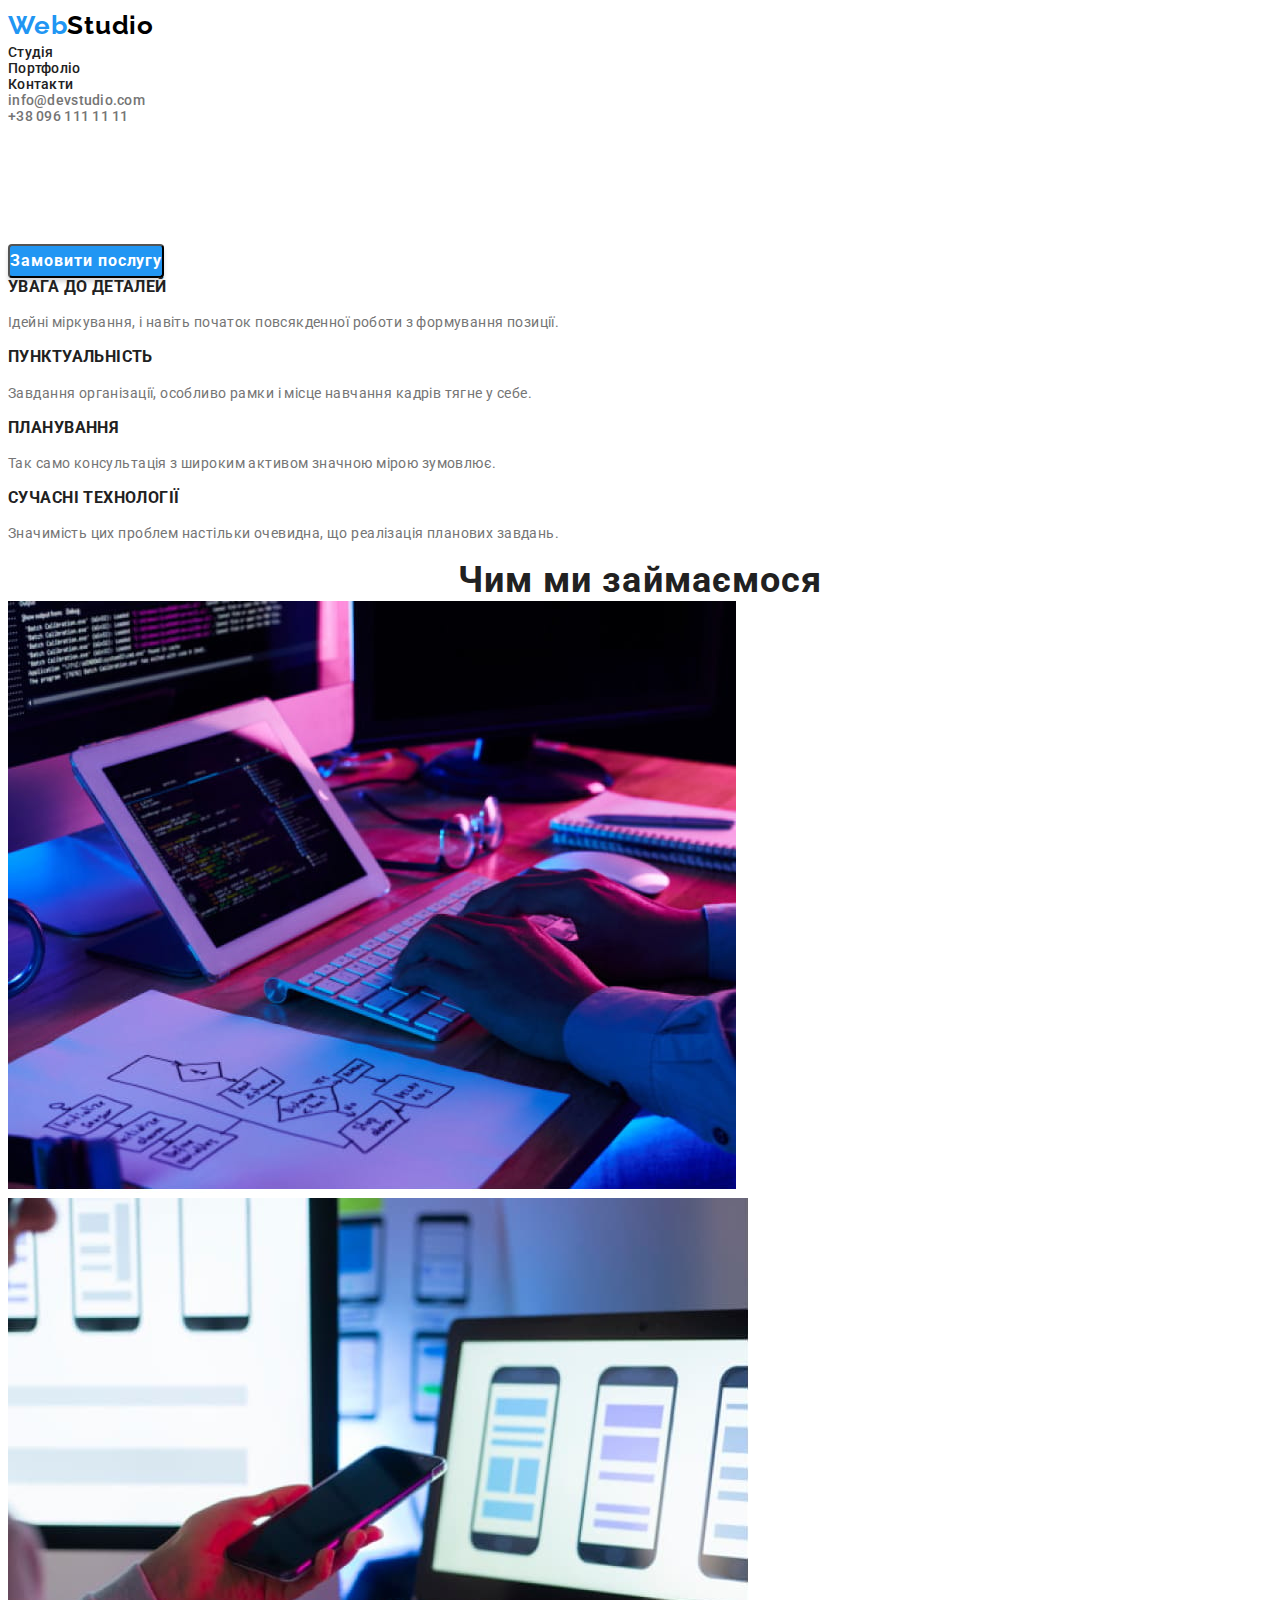
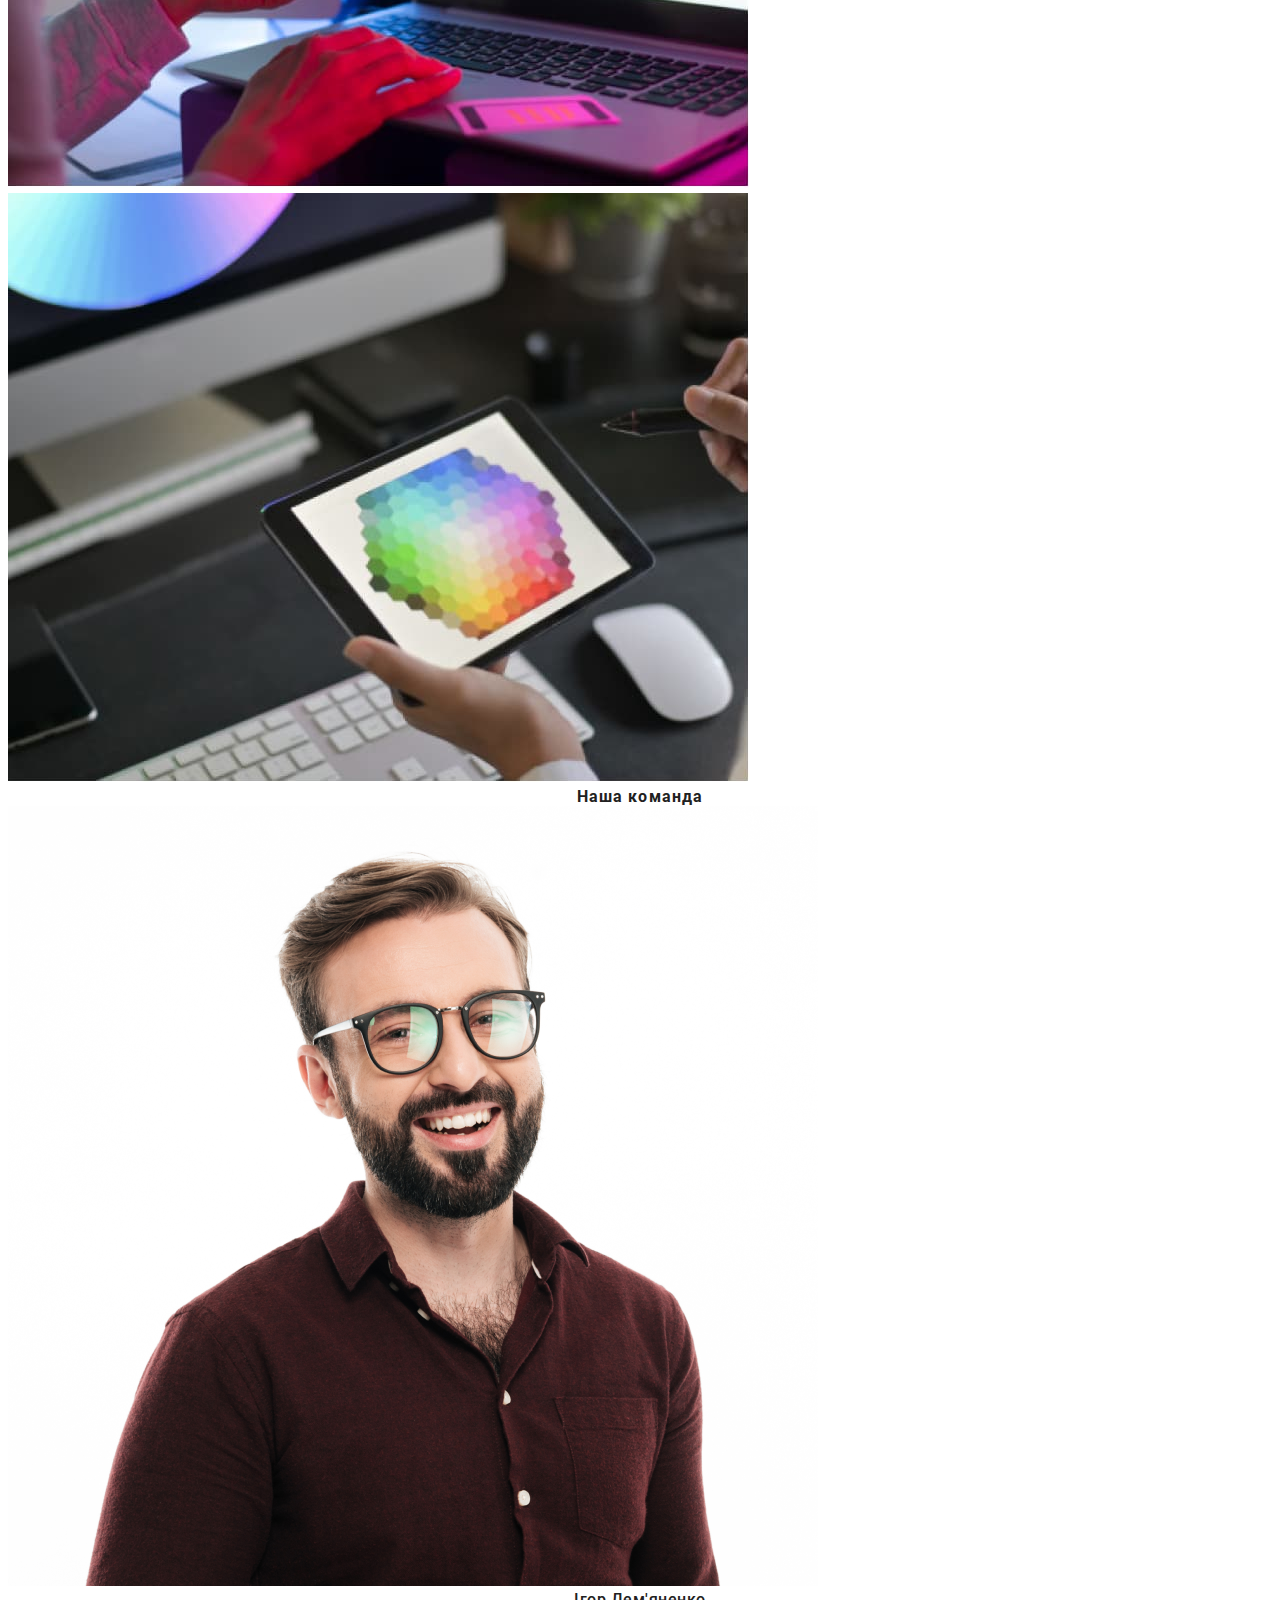
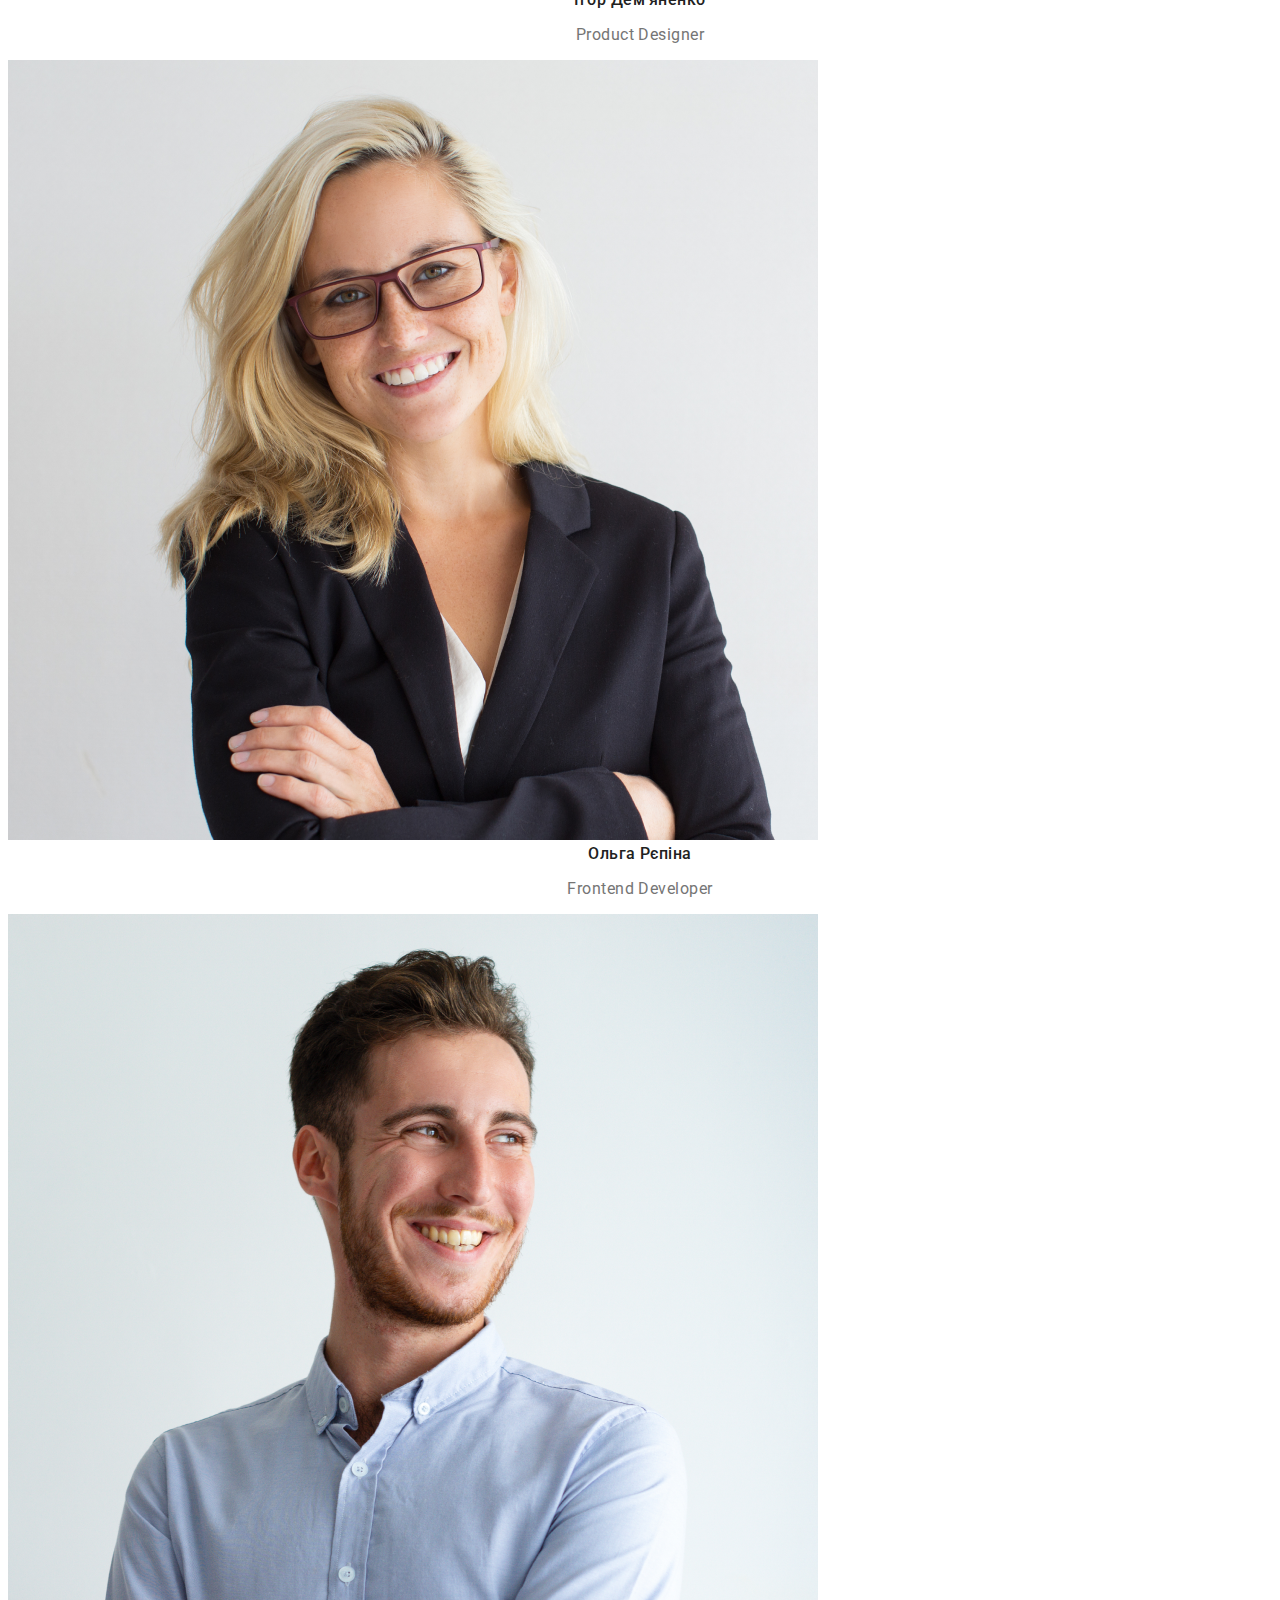
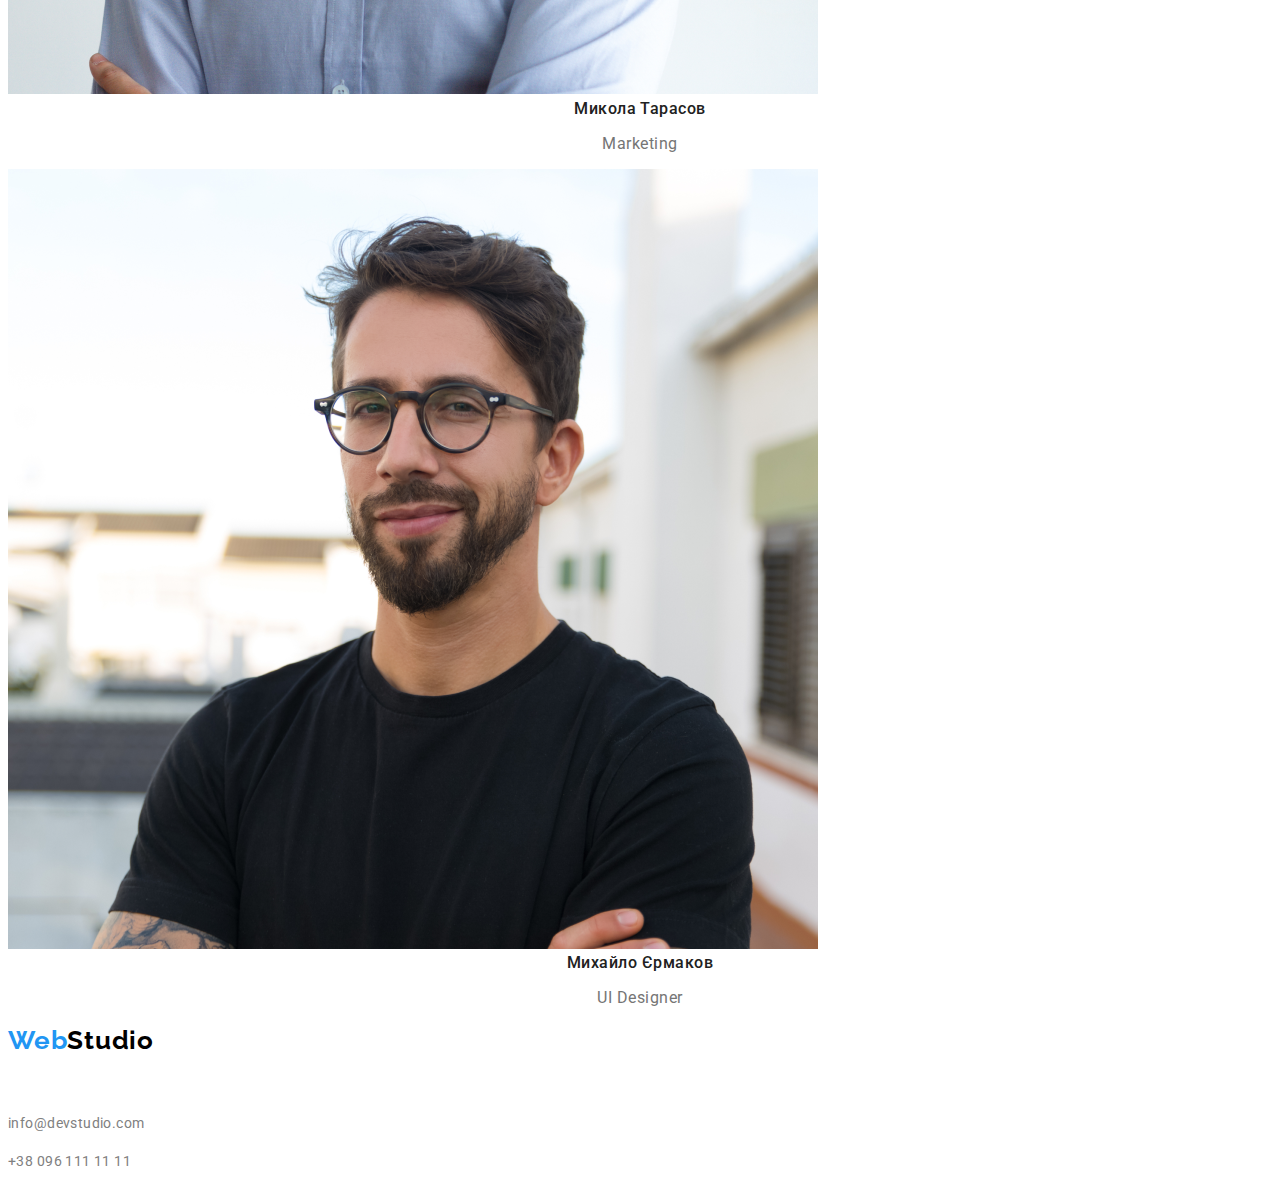
==== index.html @ 8521e880 "s" ====
<!DOCTYPE html>
<html lang="en">

<head>
  <meta charset="UTF-8">
  <meta name="viewport" content="width=device-width, initial-scale=1.0">
  <title>Document</title>
  <link rel="preconnect" href="https://fonts.googleapis.com">
  <link rel="preconnect" href="https://fonts.gstatic.com" crossorigin>
  <link href="https://fonts.googleapis.com/css2?family=Roboto:wght@700&display=swap" rel="stylesheet">
  <link rel="preconnect" href="https://fonts.googleapis.com">
  <link rel="preconnect" href="https://fonts.gstatic.com" crossorigin>
  <link href="https://fonts.googleapis.com/css2?family=Raleway:wght@700&display=swap" rel="stylesheet">
  <link href="style.css" rel="stylesheet" type="text/css" />
  <link rel="stylesheet" href="./normalize.css">
</head>

<body>
  <!--header  -->



  <header class="header">
    <a class="header-web" href="">Web<span class="header-stud">Studio</span></a>
    <nav class="header-navigation">
      <ul class="header-list">
        <li class="header-item">
          <a class="header-item" href="./index.html">Студія</a>
        </li>
        <li class="header-item">
          <a class="header-item" href="./portfolio.html">Портфоліо</a>
        </li>
        <li class="header-item">
          <a class="header-item" href="">Контакти</a>
        </li>
      </ul>
    </nav>
    <ul class="header-list">
      <li class="header-item">
        <a class="header-link" href="mailto:info@devstudio.com">info@devstudio.com</a>
      </li>
      <li class="header-item">
        <a class="header-link" href="tel:+380961111111">+38 096 111 11 11</a>
      </li>
    </ul>
  </header>
  <main>
<section class="hero">
    <h1 class="hero-title">
      Ефективні рішення для
         вашого бізнесу
    </h1>
    <button class="hero-order" type="button">Замовити послугу</button>
      <ul class="pages-list_advent">
        <li class="pages-item-advent">
          <h3>увага до деталей</h3>
          <p class="advent-text">Ідейні міркування, і навіть початок повсякденної роботи з формування позиції.</p>
        </li>
        <li class="advent-item">
          <h3>пунктуальність</h3>
          <p class="advent-text">Завдання організації, особливо рамки і місце навчання кадрів тягне у себе.</p>
        </li>
        <li class="advent-item">
          <h3>планування</h3>
          <p class="advent-text">Так само консультація з широким активом значною мірою зумовлює.</p>
        </li>
        <li class="advent-item">
          <h3>сучасні технології</h3>
          <p class="advent-text">Значимість цих проблем настільки очевидна, що реалізація планових завдань.</p>
        </li>
      </ul>
    </section>
    <!-- what we do -->
    <section class="about">
      <h2 class="about-title">Чим ми займаємося</h2>
      <ul class="about-list">
        <li class="about-item">
          <img class="about-list" src="./img/work1.jpg" alt="">
        </li>
        <li class="about-item">
          <img class="about-list" src="./img/work2.jpg" alt="">
        </li>
        <li class="pages-item">
          <img class="about-list" src="./img/work3.jpg" alt="">
        </li>
      </ul>
    </section>
    <!-- team members -->
    <section class="team-members">

      <h2 class="container-header">Наша команда</h2>
      <ul class="containerlist">
        <li class="container-item">
          <img class="container-picture" src="./img/tm1.png" alt="">
          <h2 class="container-name">Ігор Дем'яненко</h2>
          <p class="container-title">Product Designer</p>
        </li>
        <li class="container-item">
          <img class="container-picture" src="./img/tm2.png" alt="">
          <h2 class="container-name">Ольга Рєпіна</h2>
          <p class="container-title">Frontend Developer</p>
        </li>
        <li class="container-item">
          <img class="container-picture" src="./img/tm3.png" alt="">
          <h2 class="container-name">Микола Тарасов</h2>
          <p class="container-title">Marketing</p>
        </li>
        <li class="container-item">
          <img class="containe-picture" src="./img/tm4.png" alt=""> 
          <h2 class="container-name">Михайло Єрмаков</h2>
          <p class="container-title">UI Designer</p>
        </li>
      </ul>
    </section>
  </main>
  <footer>


     <a class="footer-web" href="">Web<span class="footer-stud">Studio</span></a>

    <p class="footer-text-adrs">м. Київ, пр-т Лесі Українки, 26</p>

    <p class="footer-text-gr"> info@devstudio.com</p>


    <p class="footer-text-gr"> +38 096 111 11 11</p>


  </footer>
</body>

</html>
---- style.css ----
body {
    font-family: Roboto;
}

:root {
    --text-color: #757575;
    --heading-color: #212121;
    --baground-color: #2F303A;
    --aczent-color: #2196F3;
    --miane-header-color: #fff;
}


h3 {
    color: #212121;
    font-size: 14px;
    font-weight: 700;
    line-height: normal;
    letter-spacing: 0.42px;
    text-transform: uppercase;

}

.hero-order {
    color: #FFF;
    text-align: center;
    font-size: 16px;
    font-weight: 700;
    line-height: 1.875;
    
    letter-spacing: 0.96px;
    border-radius: 4px;
    background: #2196F3;
    box-shadow: 0px 4px 4px 0px rgba(0, 0, 0, 0.15);
}

h1 {
    color: #fff;

    text-transform: uppercase;
}

a {
    color: #212121;
    font-size: 14px;
    font-weight: 500;
    line-height: 1.14;
    letter-spacing: 0.28px;
    text-decoration: none;
}

a:hover {
    color: #2196F3;
}

.footer-web {
    color: #2196F3;
    font-family: Raleway;
    font-size: 26px;

    font-weight: 700;
    line-height: 1.38;
    /* 4 */
    letter-spacing: 0.78px;
}

.footer-stud {
    color: #000;
    font-family: Raleway;
    font-size: 26px;

    font-weight: 700;
    line-height: 1.38;
    /* 5 */
    letter-spacing: 0.78px;
}

.header-web {
    color: #2196F3;
    font-family: Raleway;
    font-size: 26px;

    font-weight: 700;
    line-height: 1.38;
    /* 4 */
    letter-spacing: 0.78px;
}

.header-web:hover {
    color: #2196F3;
    font-family: Raleway;
    font-size: 26px;

    font-weight: 700;
    line-height: 1.38;
    /* 4 */
    letter-spacing: 0.78px;
}

.header-stud {
    color: #000;
    font-family: Raleway;
    font-size: 26px;

    font-weight: 700;
    line-height: 1.38;
    /* 5 */
    letter-spacing: 0.78px;
}

.pages-list>.pages-item>p {
    color: #757575;

    font-size: 14px;

    font-weight: 400;
    line-height: 24px;
    /* 6 */
    letter-spacing: 0.42px;
}

.h2-what-we-do {
    color: #212121;

    text-align: center;

    font-size: 36px;

    font-weight: 700;
    line-height: normal;
    /* 7 */
    letter-spacing: 1.08px;
}

.footer-text-gr {
    color: grey;
    font-size: 14px;

    font-weight: 400;
    line-height: 24px;

    letter-spacing: 0.42px;
}

.footer-text-adrs {
    color: rgba(255, 255, 255, 0.60);

    font-size: 14px;

    font-weight: 400;
    line-height: 24px;
    /* 171.429% */
    letter-spacing: 0.42px;
}



.container-title {
    color: #757575;
    text-align: center;
    font-size: 16px;
    font-weight: 400;
    line-height: normal;
    letter-spacing: 0.48px;
}

.main-portfolio-absats {
    color: #757575;
    font-size: 16px;

    font-weight: 400;
    line-height: 30px;
    /* 187.5% */
    letter-spacing: 0.48px;
}

.advent-text {
    color: #757575;

    font-size: 14px;
    font-weight: 400;
    line-height: 24px;
    letter-spacing: 0.42px;
}

/* 9 line-hight */
.main-portfolio-title {
    color: #212121;
    font-size: 18px;

    font-weight: 700;
    line-height: 36px;
    letter-spacing: 1.08px;
}

.container-name {
    color: #212121;
    text-align: center;
    font-size: 16px;
    font-weight: 500;
    line-height: normal;
    letter-spacing: 0.48px;

}

.main-button {
    color: #212121;
    text-align: center;
    font-size: 16px;

    font-weight: 500;
    line-height: 26px;
    /* 162.5% */
    letter-spacing: 0.48px;
    width: 103px;
    height: 38px;
    flex-shrink: 0;
    border-radius: 4px;
    background: #F5F4FA;
}

.main-button:hover {

    background: #2196F3;
    color: #FFF;

}

.header-item {
    color: #212121;

    font-size: 14px;
    font-weight: 500;
    line-height: normal;
    letter-spacing: 0.28px;
}

.hero-title {
    display: flex;
    width: 696px;
    flex-shrink: 0;
}

.about-title {
    color: #212121;
    text-align: center;

    font-size: 36px;
    font-weight: 700;
    line-height: normal;
    letter-spacing: 1.08px;
}

.container-header {
    color: #212121;
    text-align: center;
    font-weight: 700;
    line-height: normal;
    letter-spacing: 1.08px;
}

.header-link {
    color: #757575;

    font-size: 14px;
    font-weight: 500;
    line-height: normal;
    letter-spacing: 0.28px;
}

.hero-title {
    color: #FFF;
    text-align: center;

    font-size: 44px;
    font-weight: 900;
    line-height: 60px;
    /* 136.364% */
    letter-spacing: 2.64px;
    text-transform: uppercase;
}
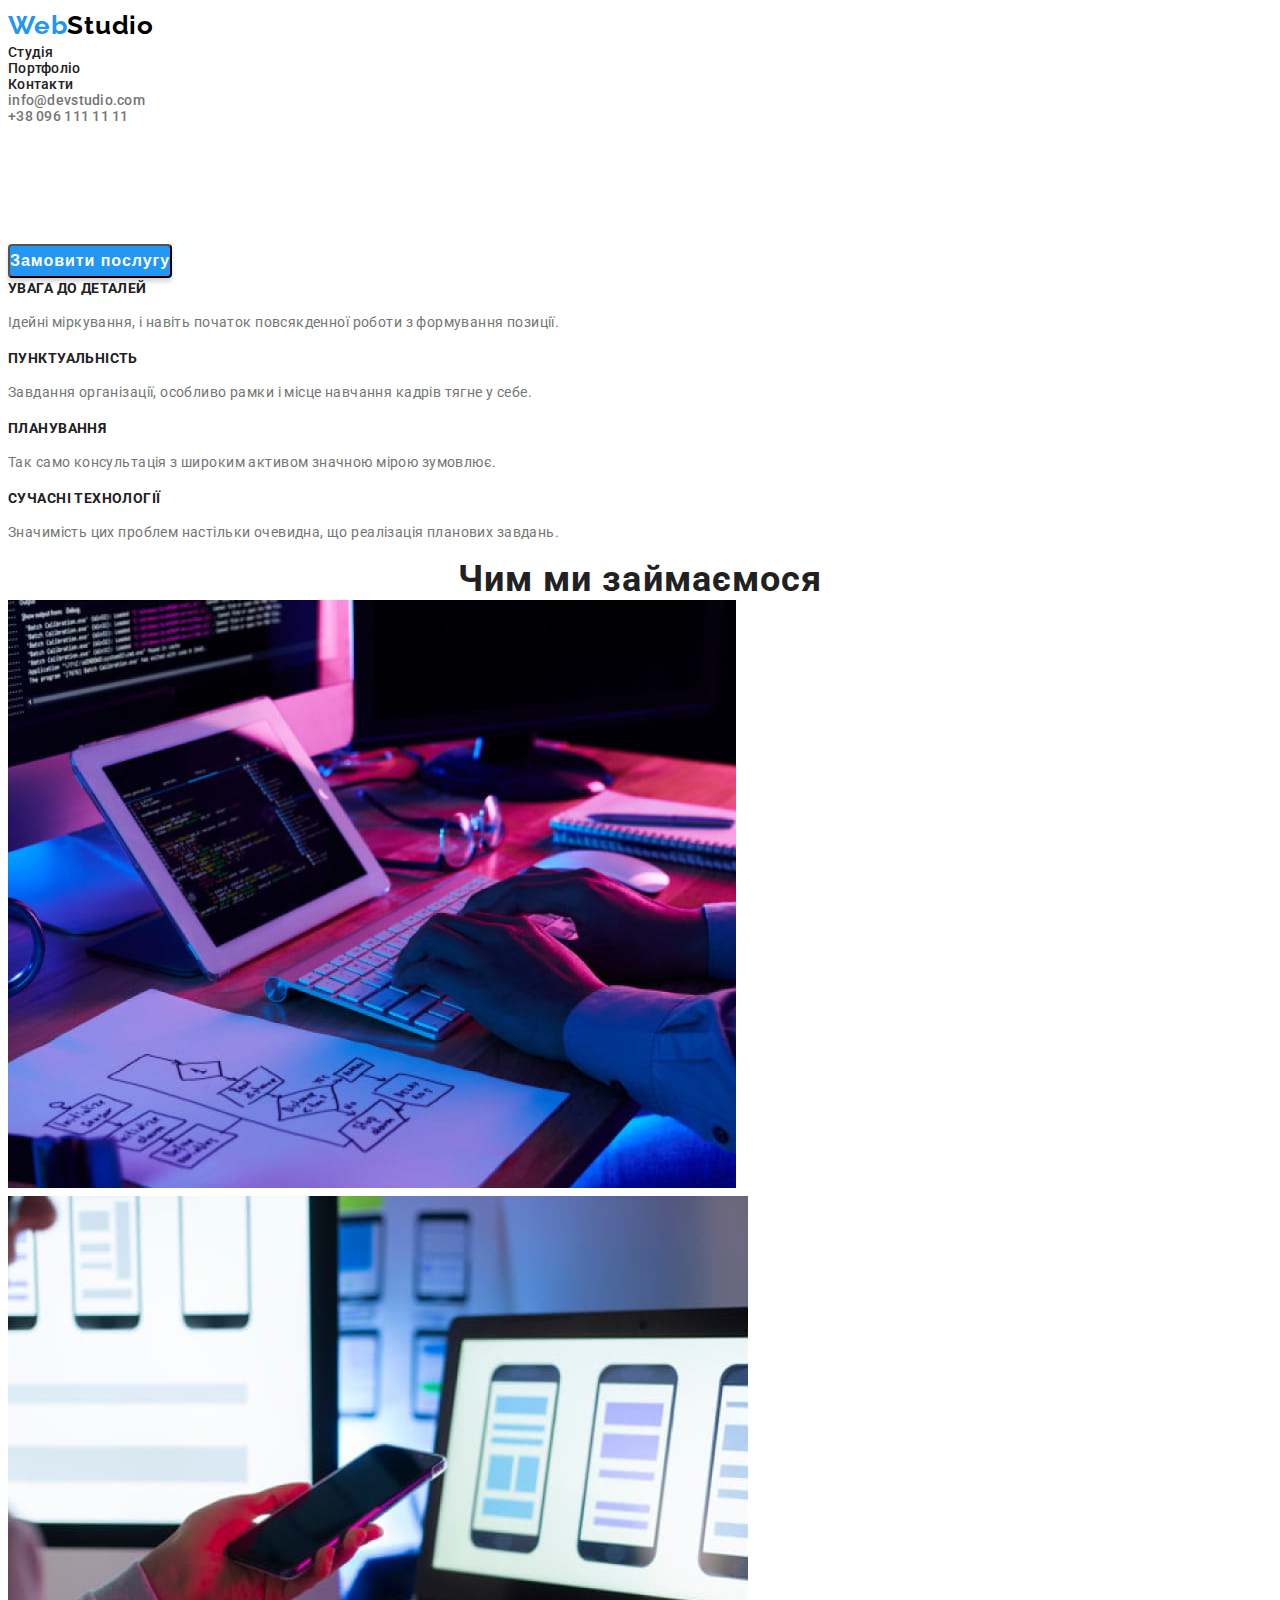
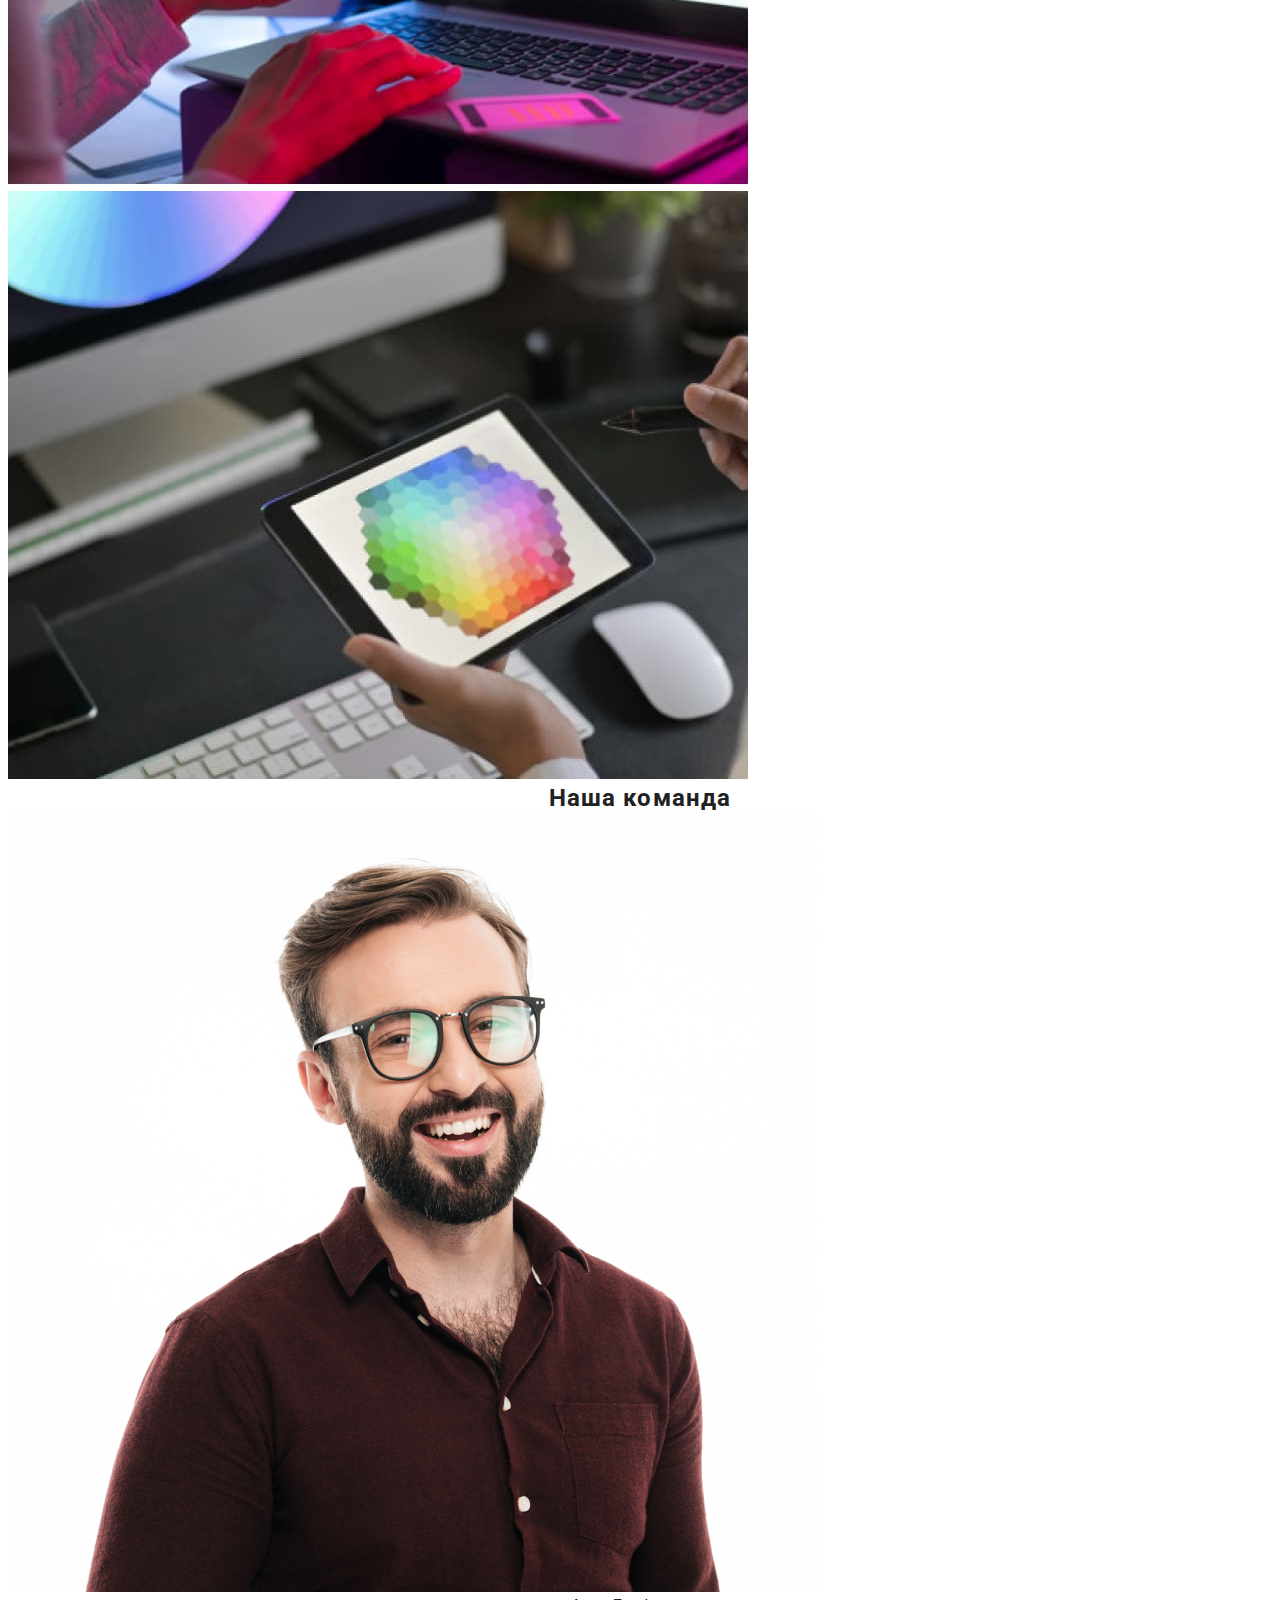
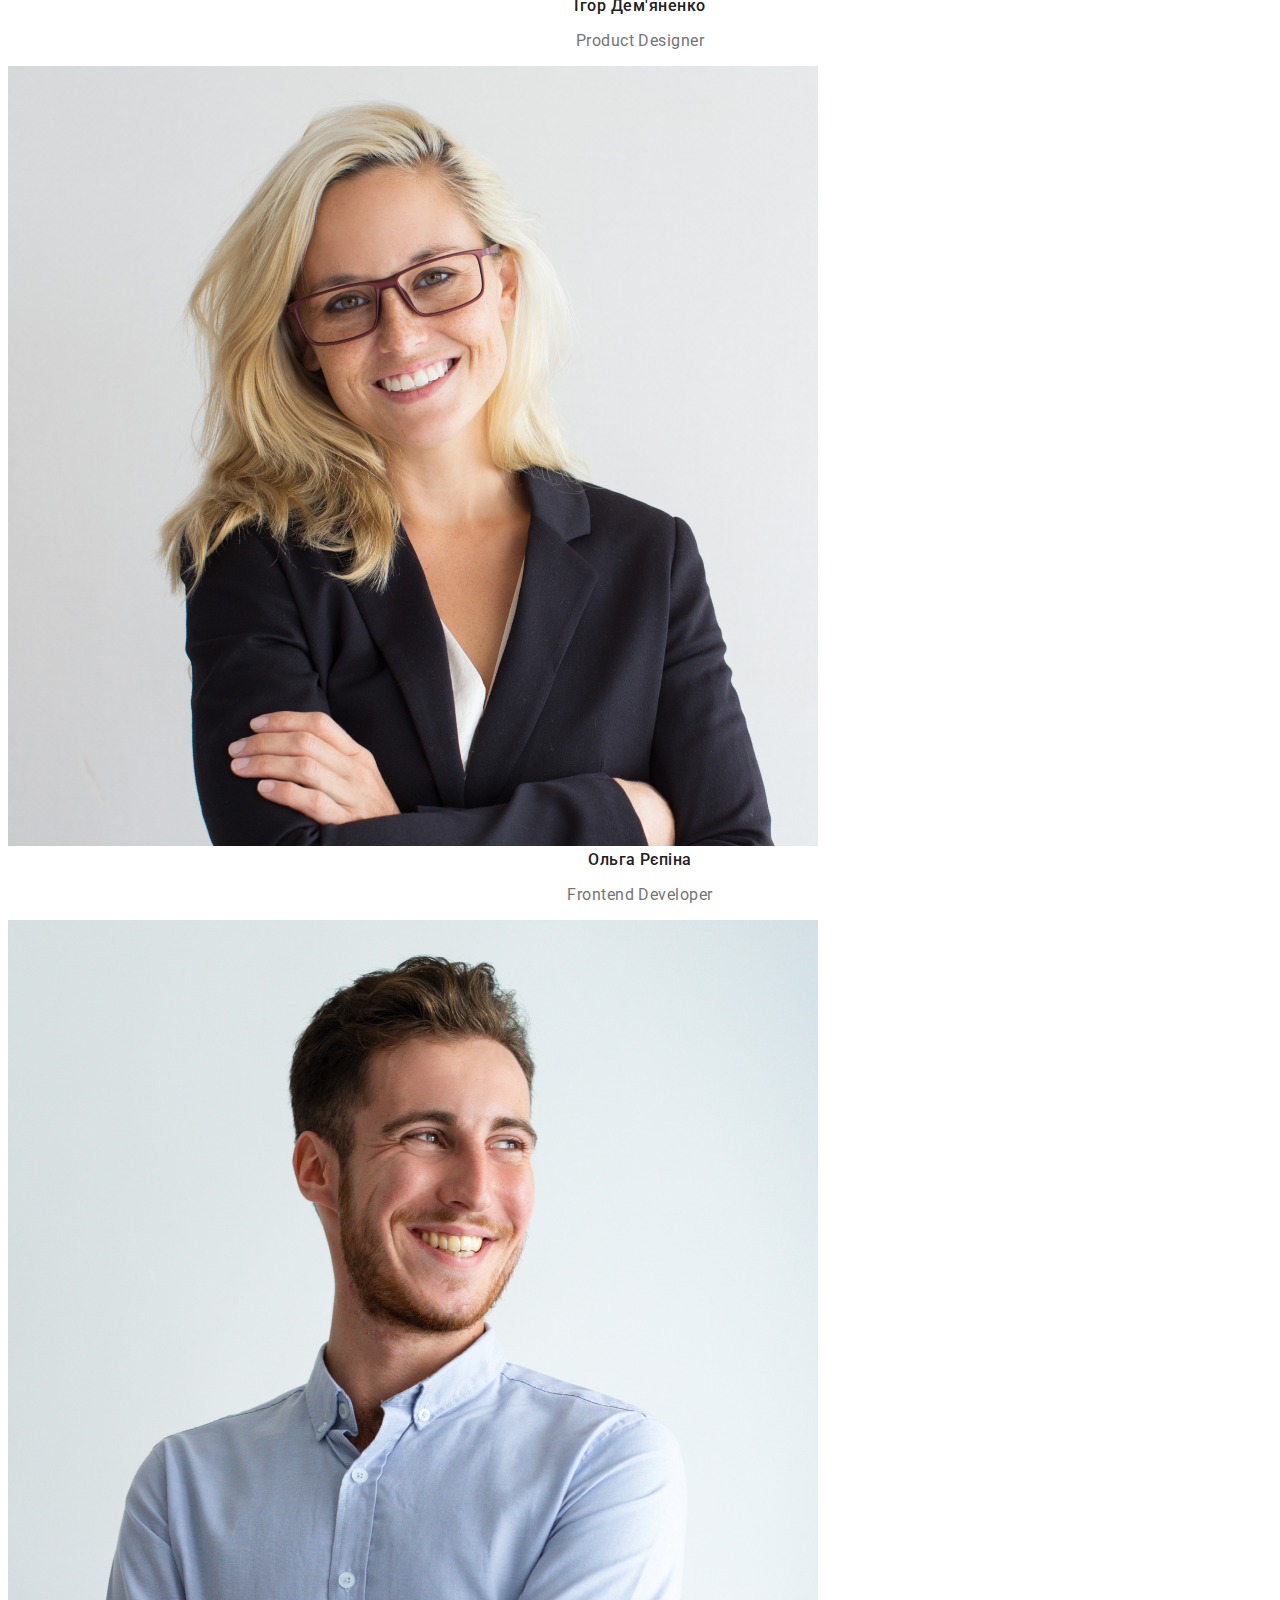
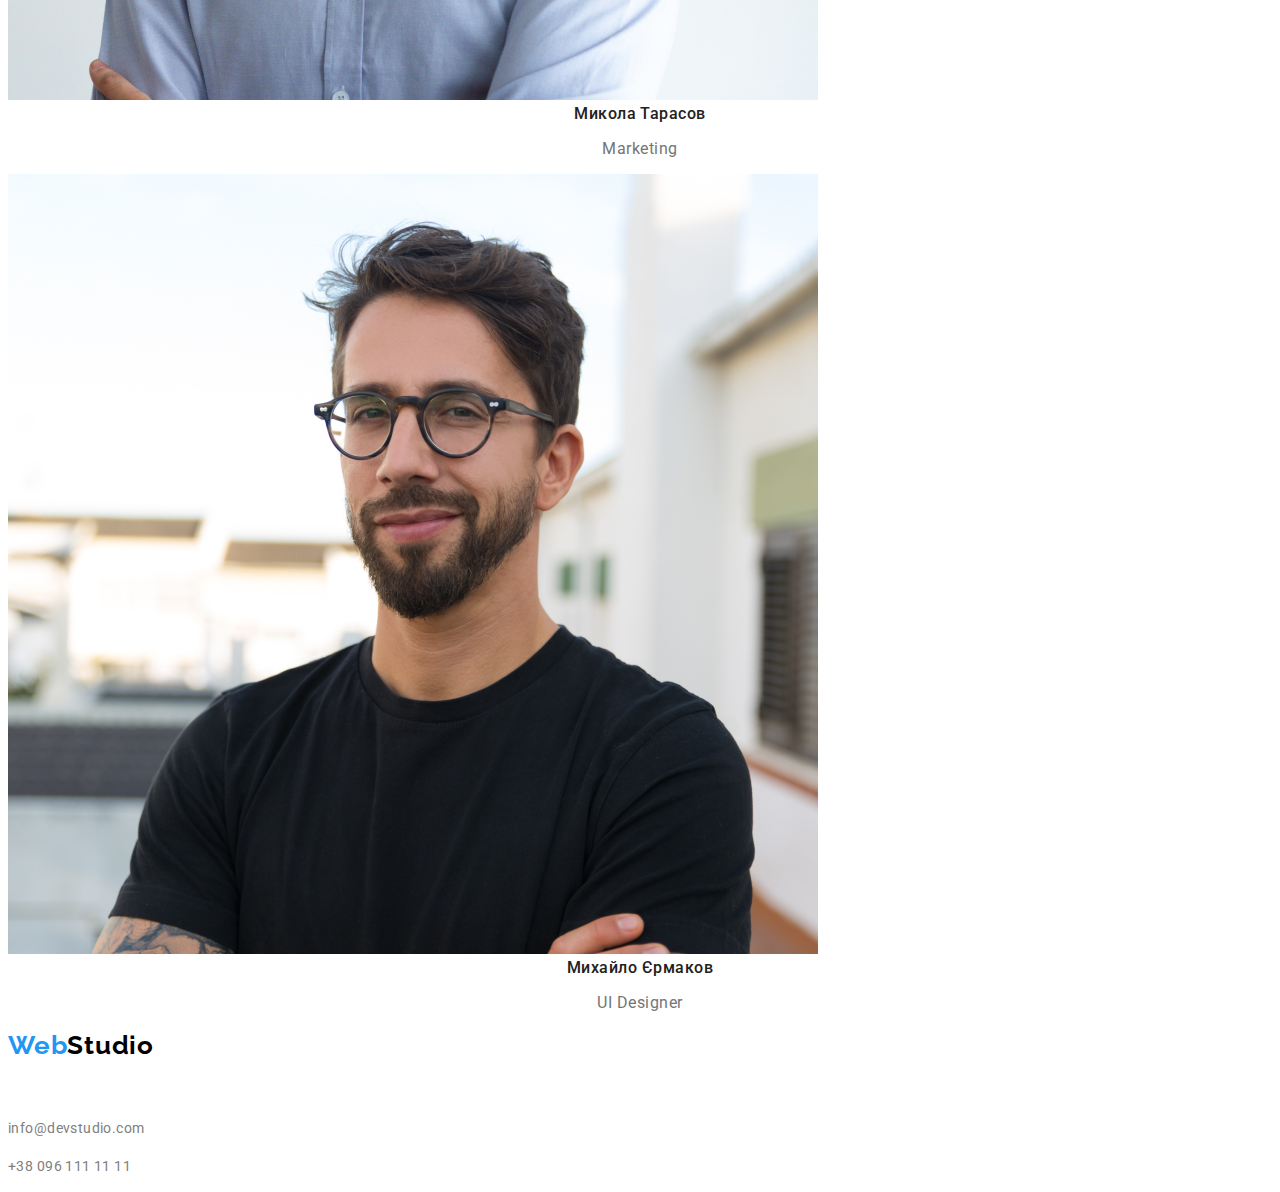
==== commit 493c8352: "sss" ====
--- a/index.html
+++ b/index.html
@@ -13,6 +13,7 @@
   <link href="https://fonts.googleapis.com/css2?family=Raleway:wght@700&display=swap" rel="stylesheet">
   <link href="style.css" rel="stylesheet" type="text/css" />
   <link rel="stylesheet" href="./normalize.css">
+  <link rel="stylesheet" href="./reset.css">
 </head>
 
 <body>
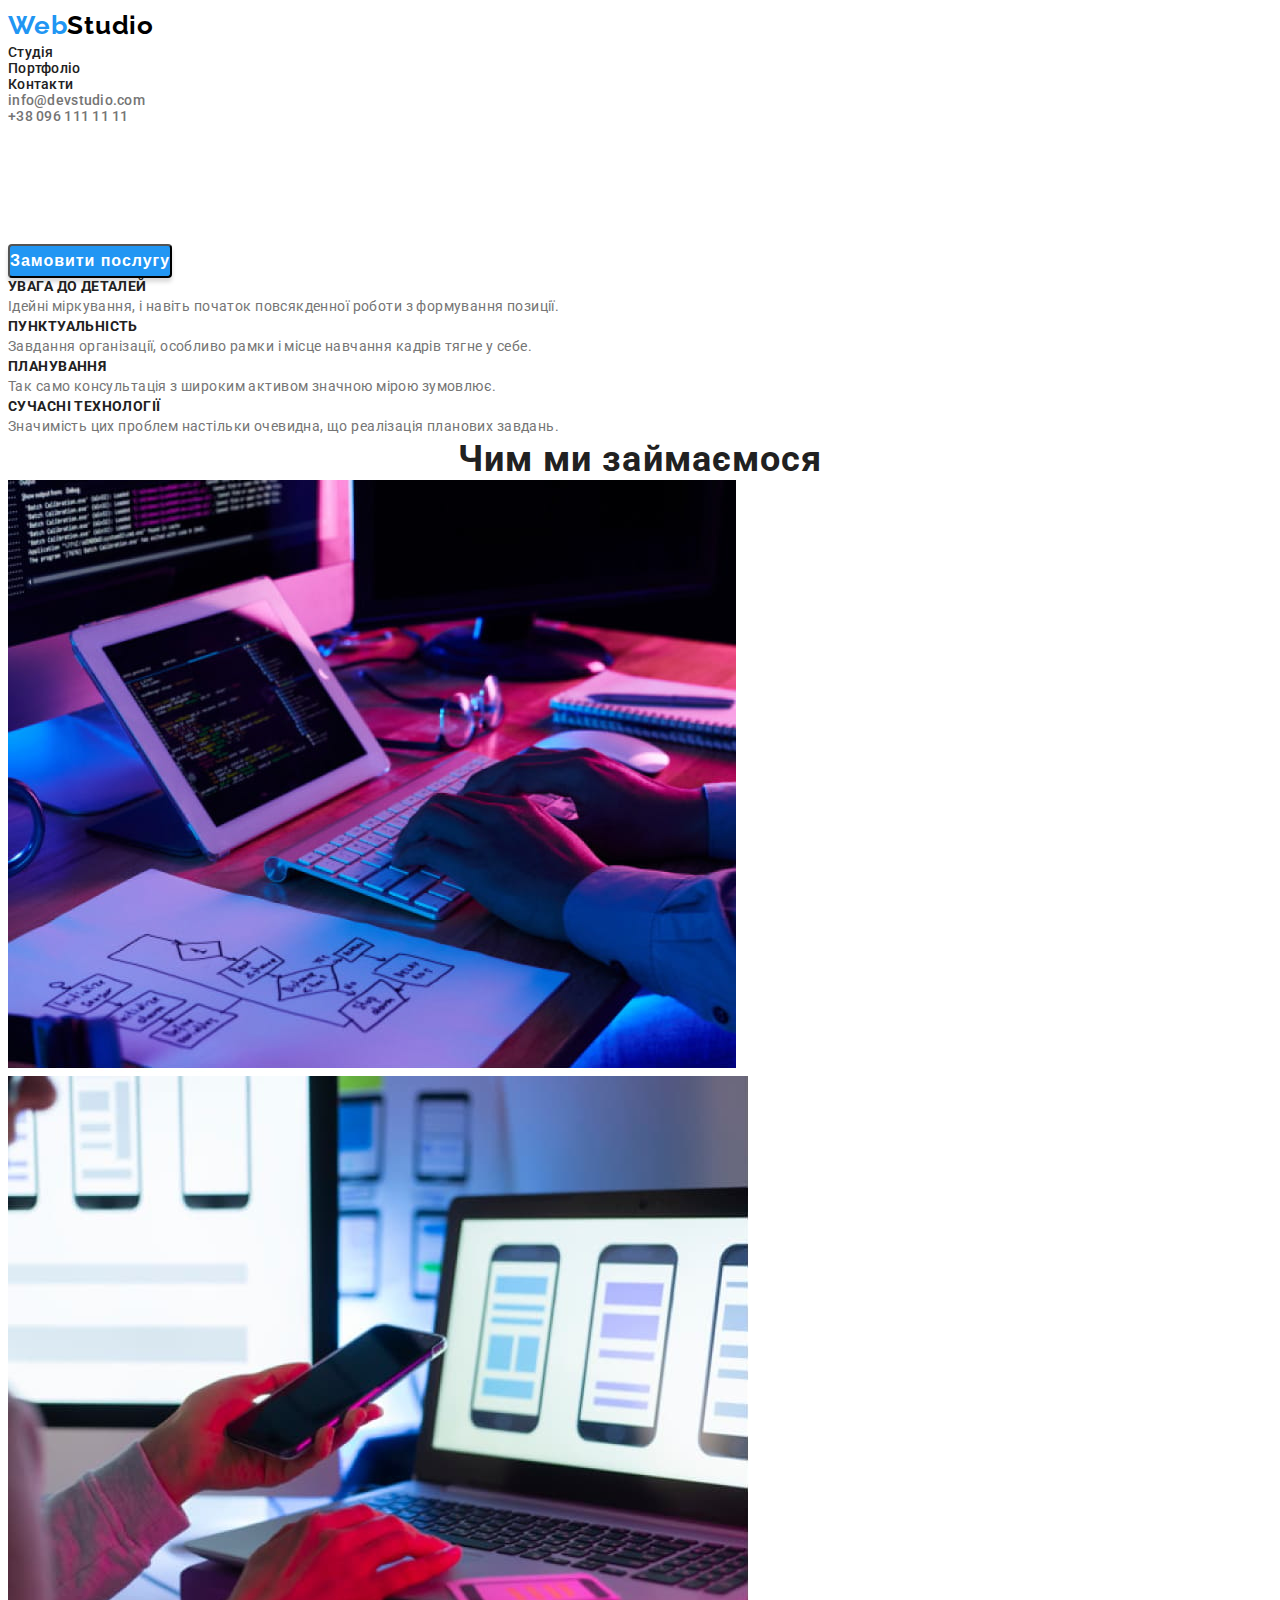
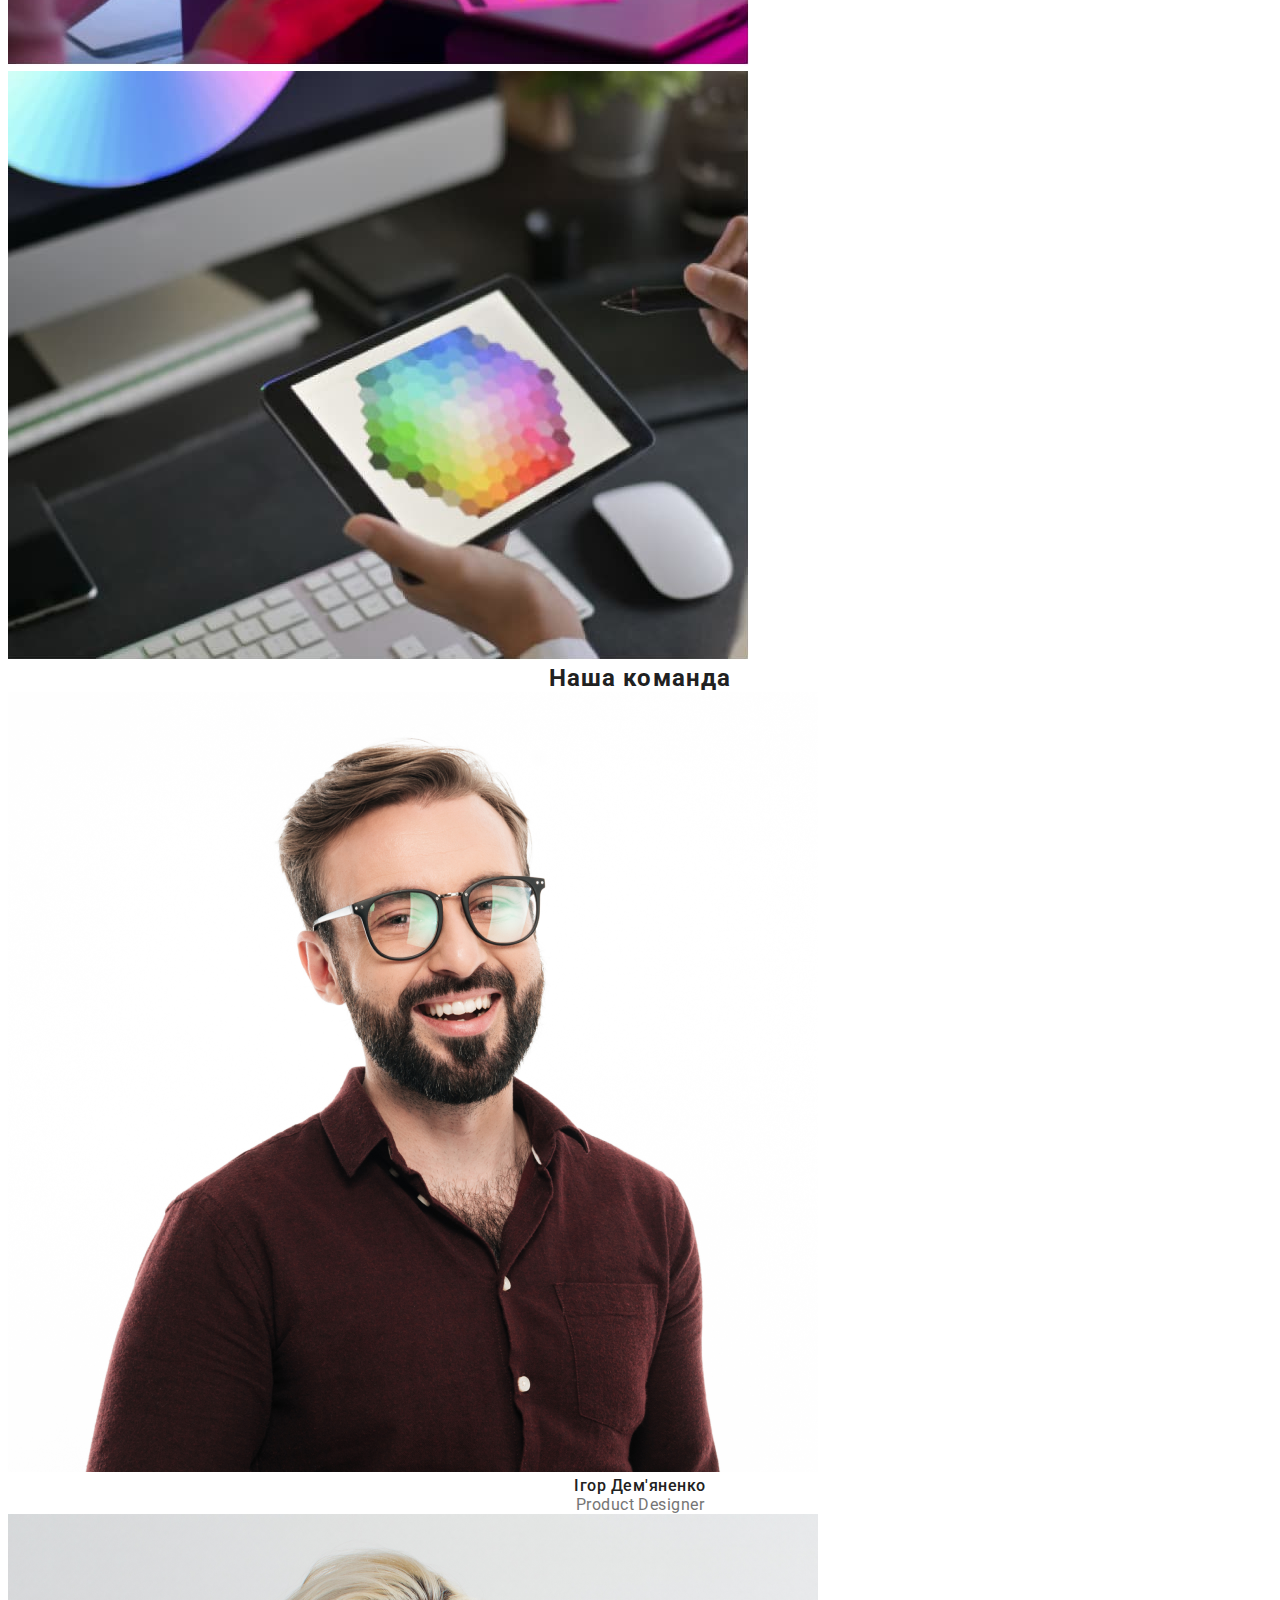
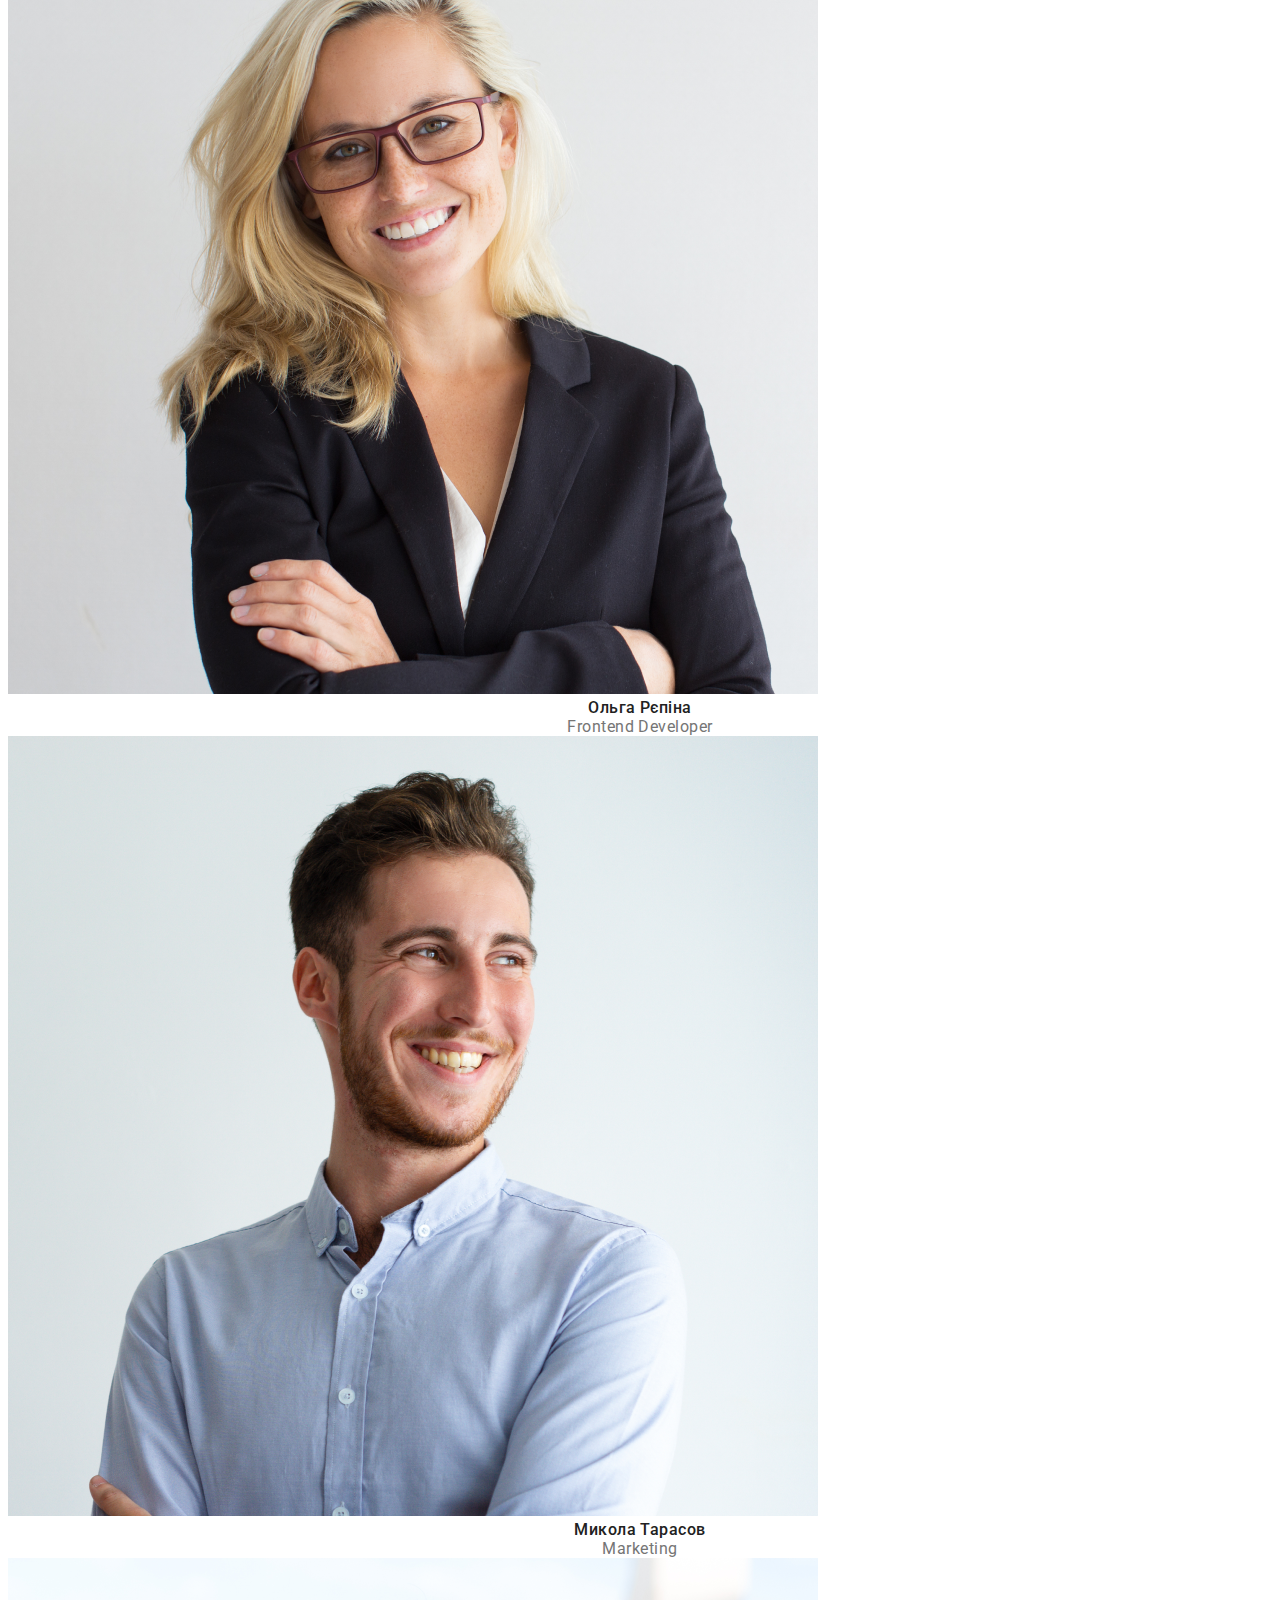
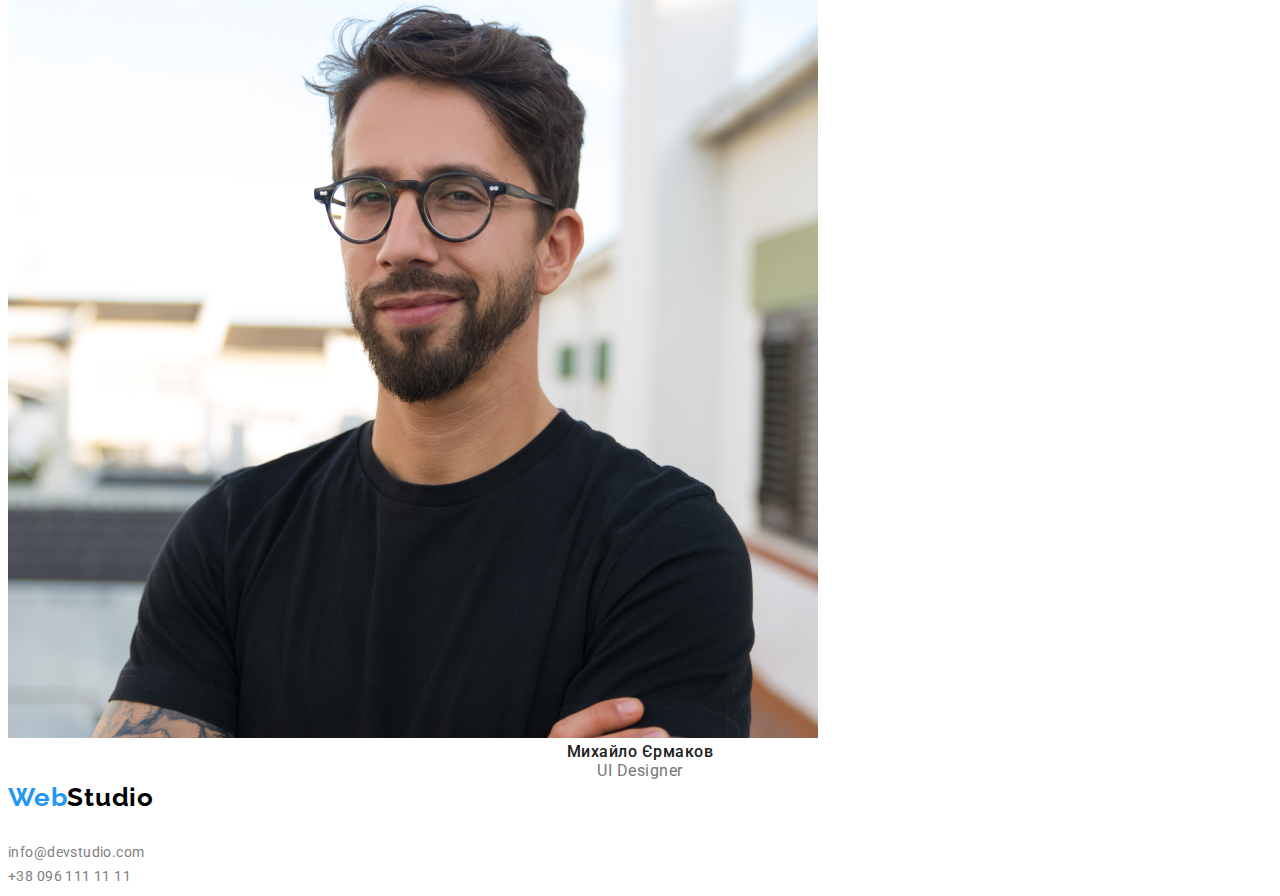
==== commit 45df13d6: "444444" ====
--- a/index.html
+++ b/index.html
@@ -11,9 +11,10 @@
   <link rel="preconnect" href="https://fonts.googleapis.com">
   <link rel="preconnect" href="https://fonts.gstatic.com" crossorigin>
   <link href="https://fonts.googleapis.com/css2?family=Raleway:wght@700&display=swap" rel="stylesheet">
+  <link rel="stylesheet" href="./normalize.css">
+  
+  <link rel="stylesheet" href="./reset.css">
   <link href="style.css" rel="stylesheet" type="text/css" />
-  <link rel="stylesheet" href="./normalize.css">
-  <link rel="stylesheet" href="./reset.css">
 </head>
 
 <body>
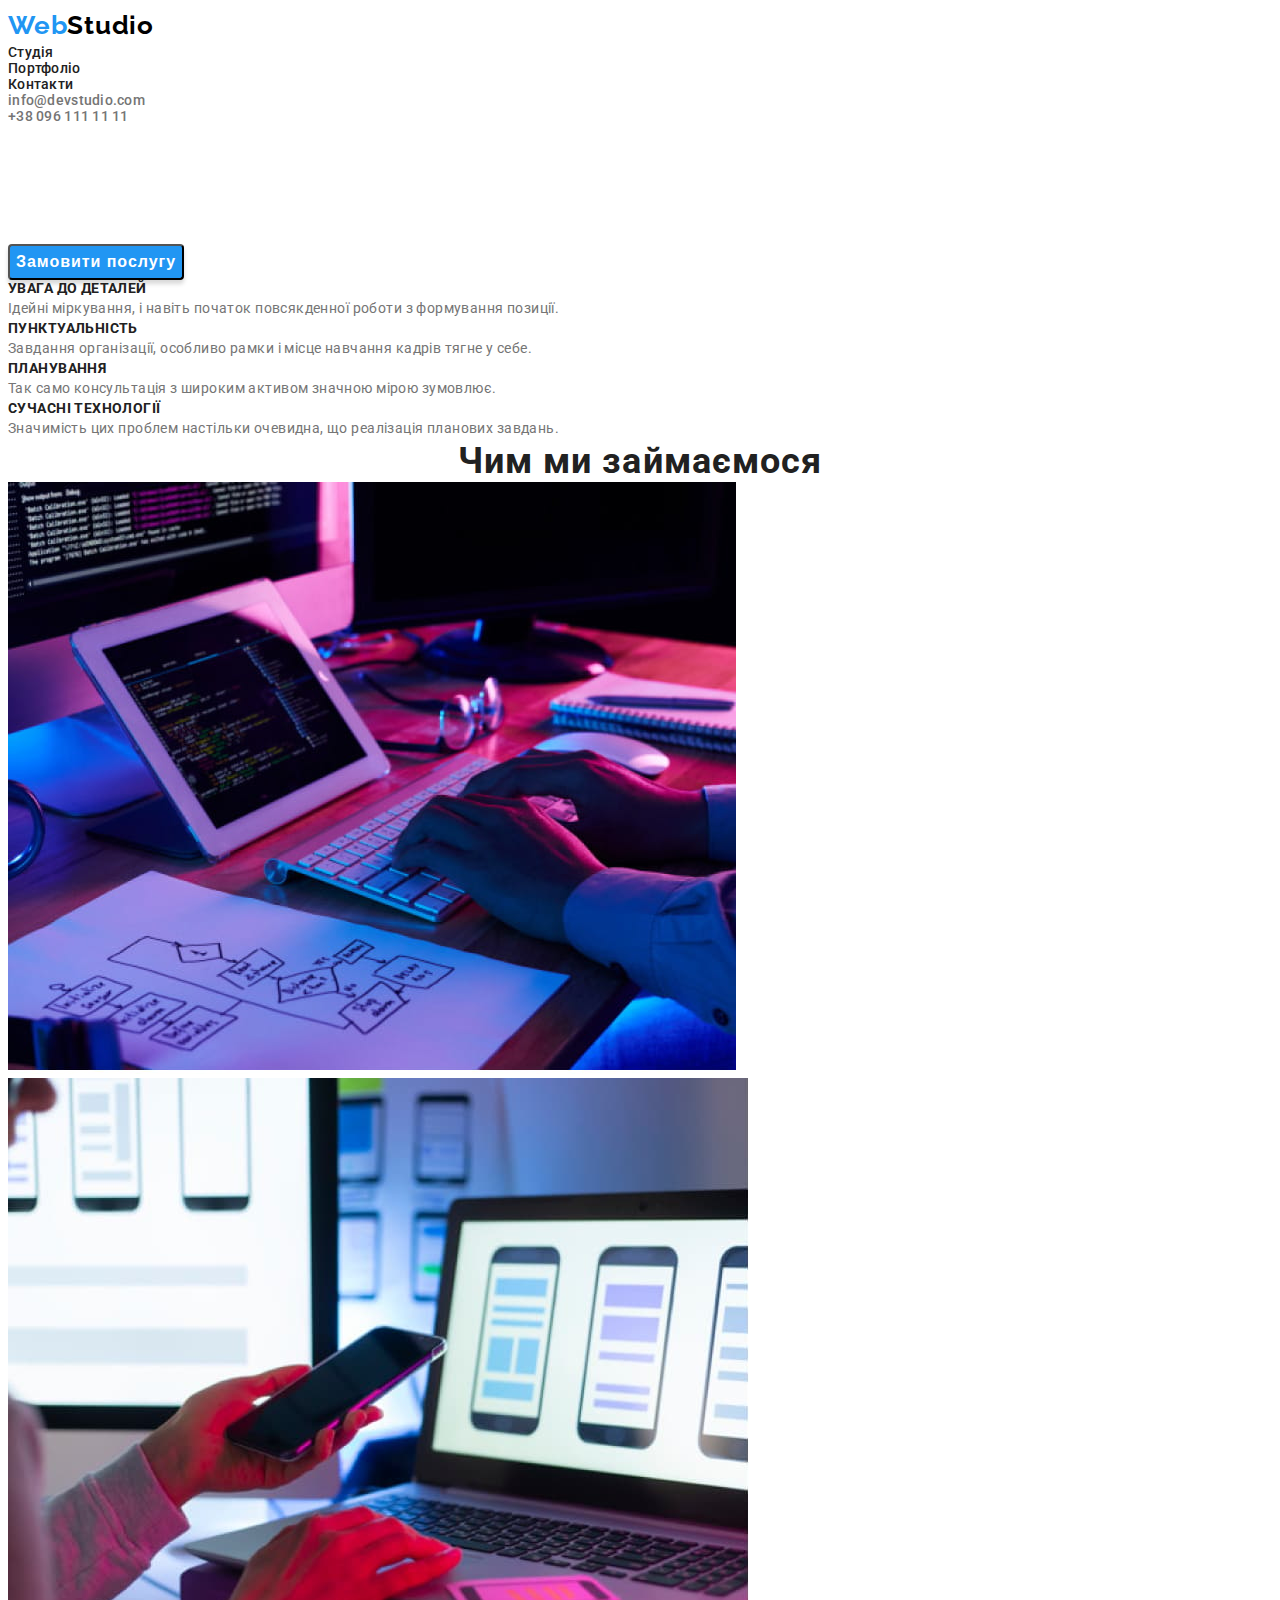
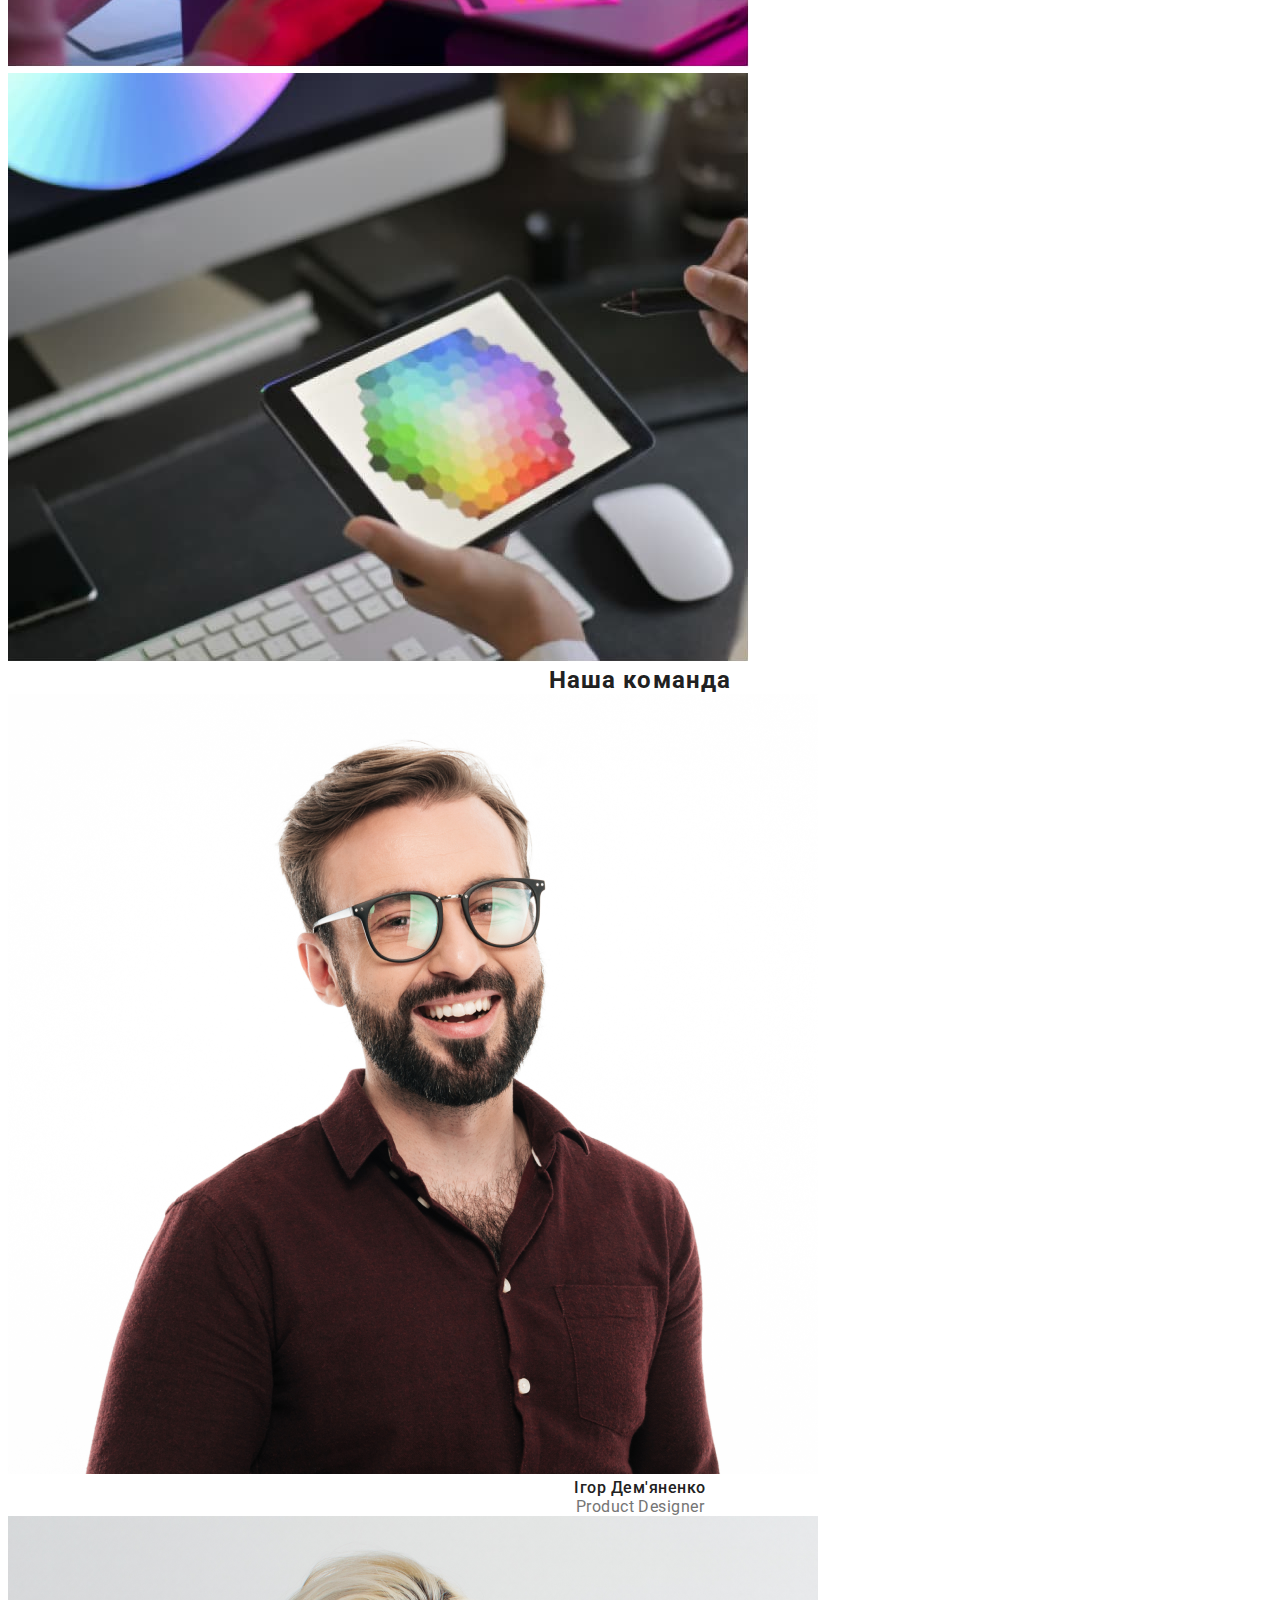
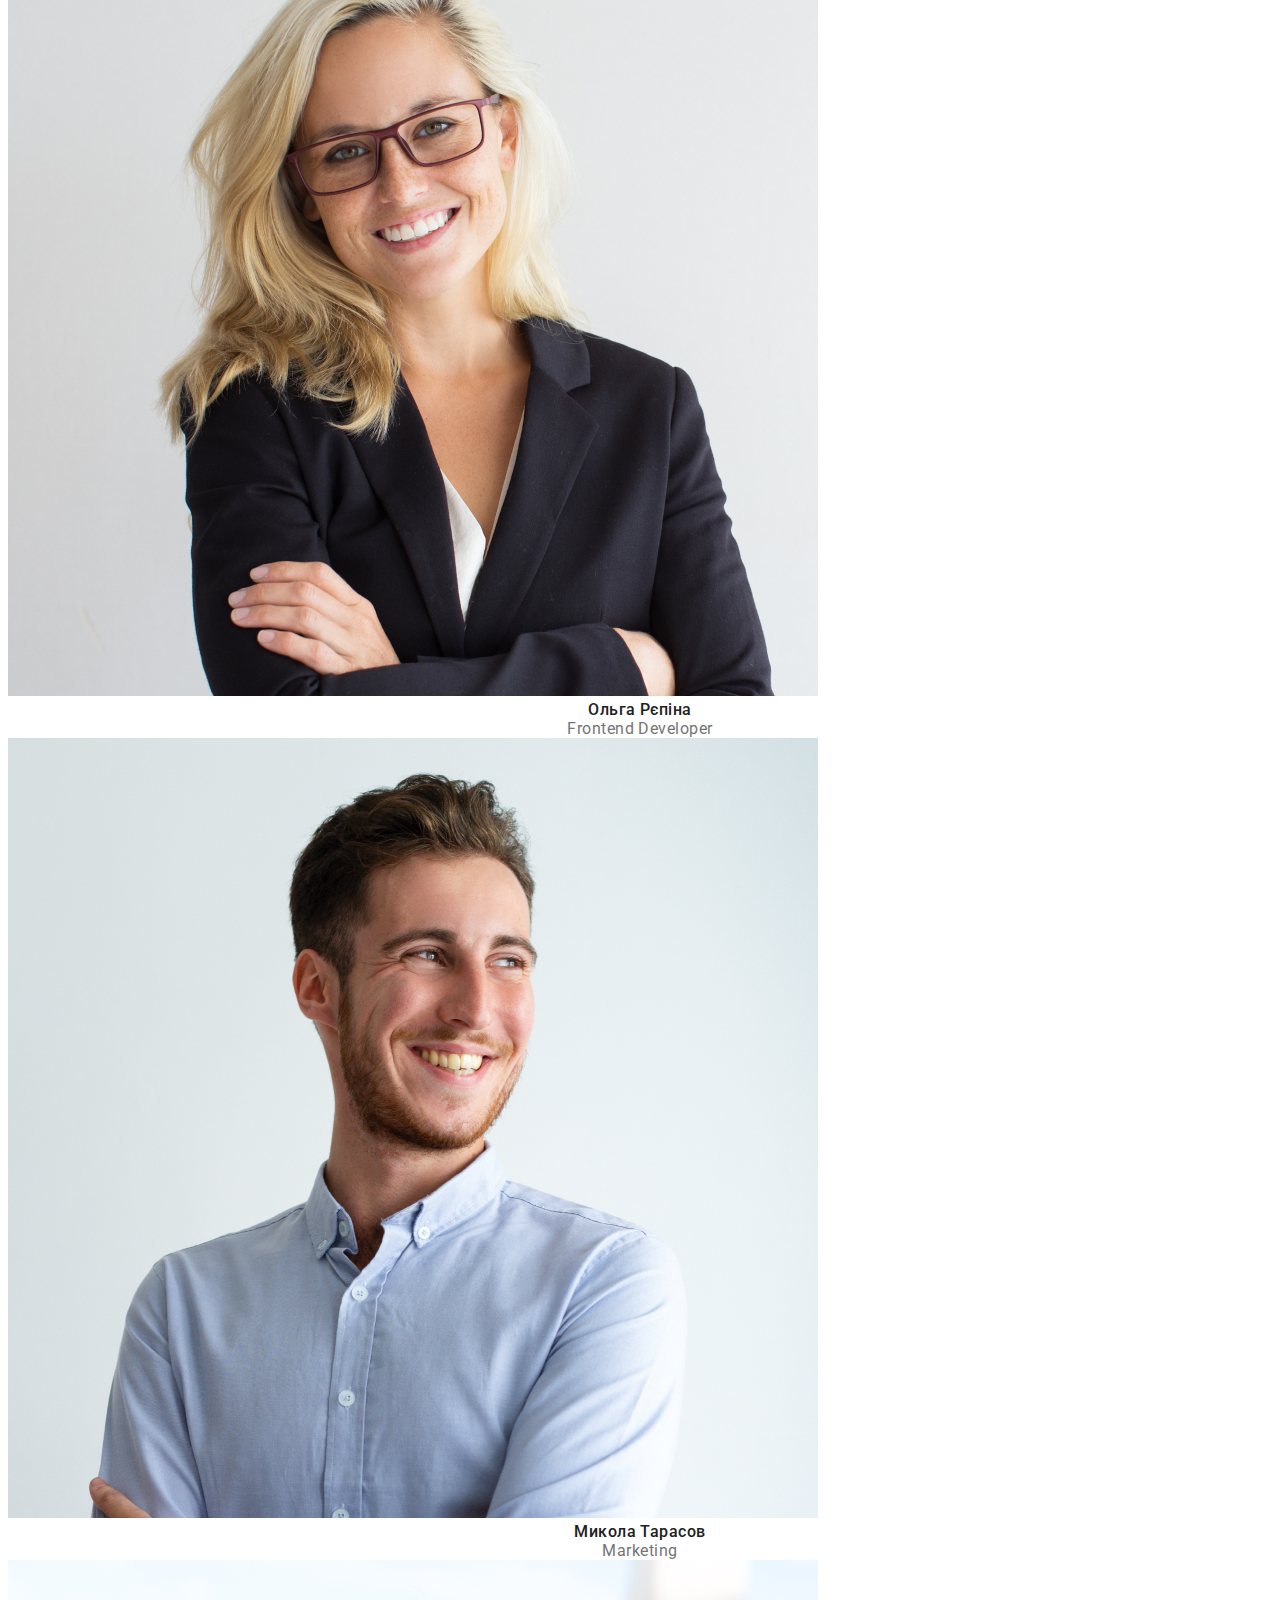
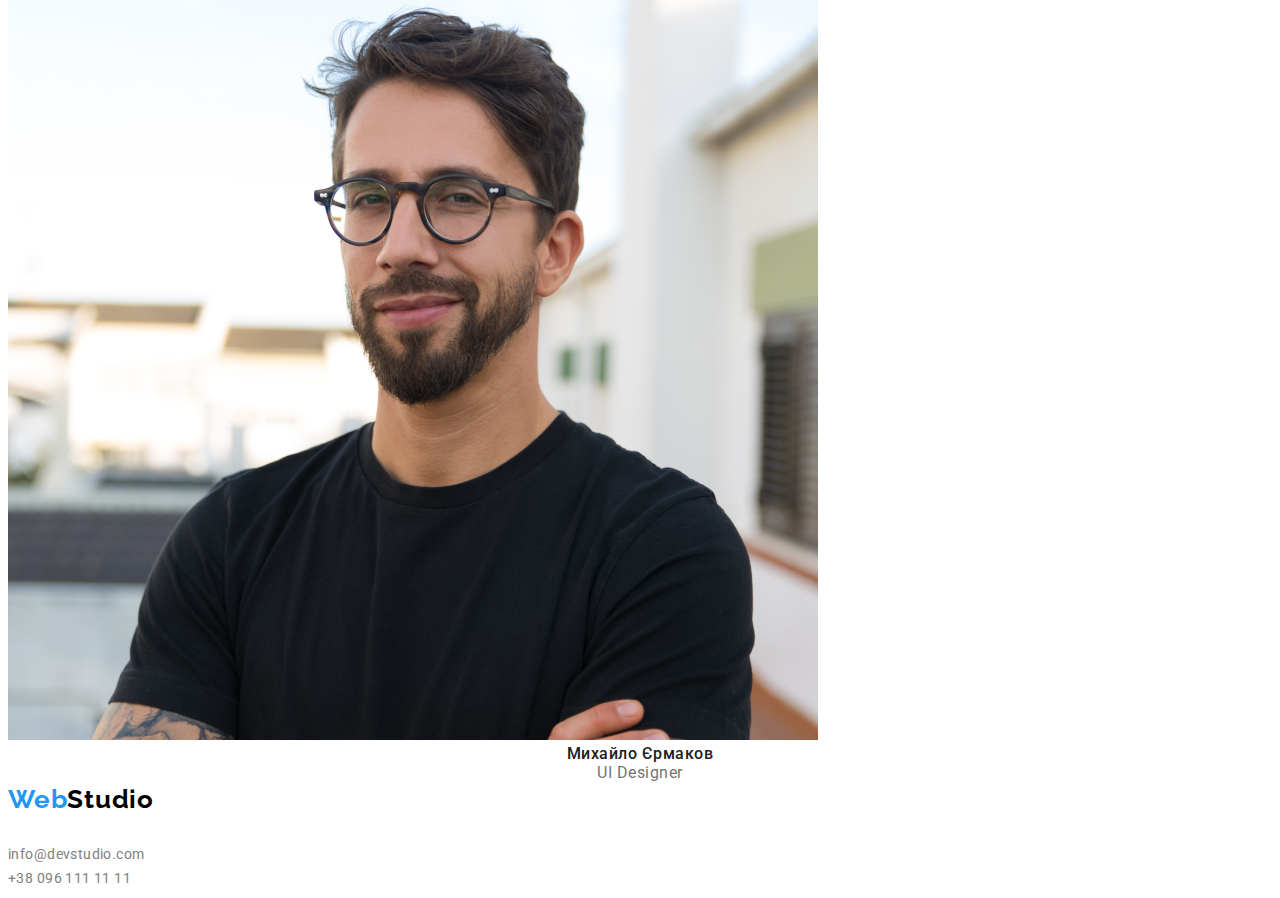
==== commit b0efc1ce: "ffff" ====
--- a/index.html
+++ b/index.html
@@ -12,7 +12,6 @@
   <link rel="preconnect" href="https://fonts.gstatic.com" crossorigin>
   <link href="https://fonts.googleapis.com/css2?family=Raleway:wght@700&display=swap" rel="stylesheet">
   <link rel="stylesheet" href="./normalize.css">
-  
   <link rel="stylesheet" href="./reset.css">
   <link href="style.css" rel="stylesheet" type="text/css" />
 </head>
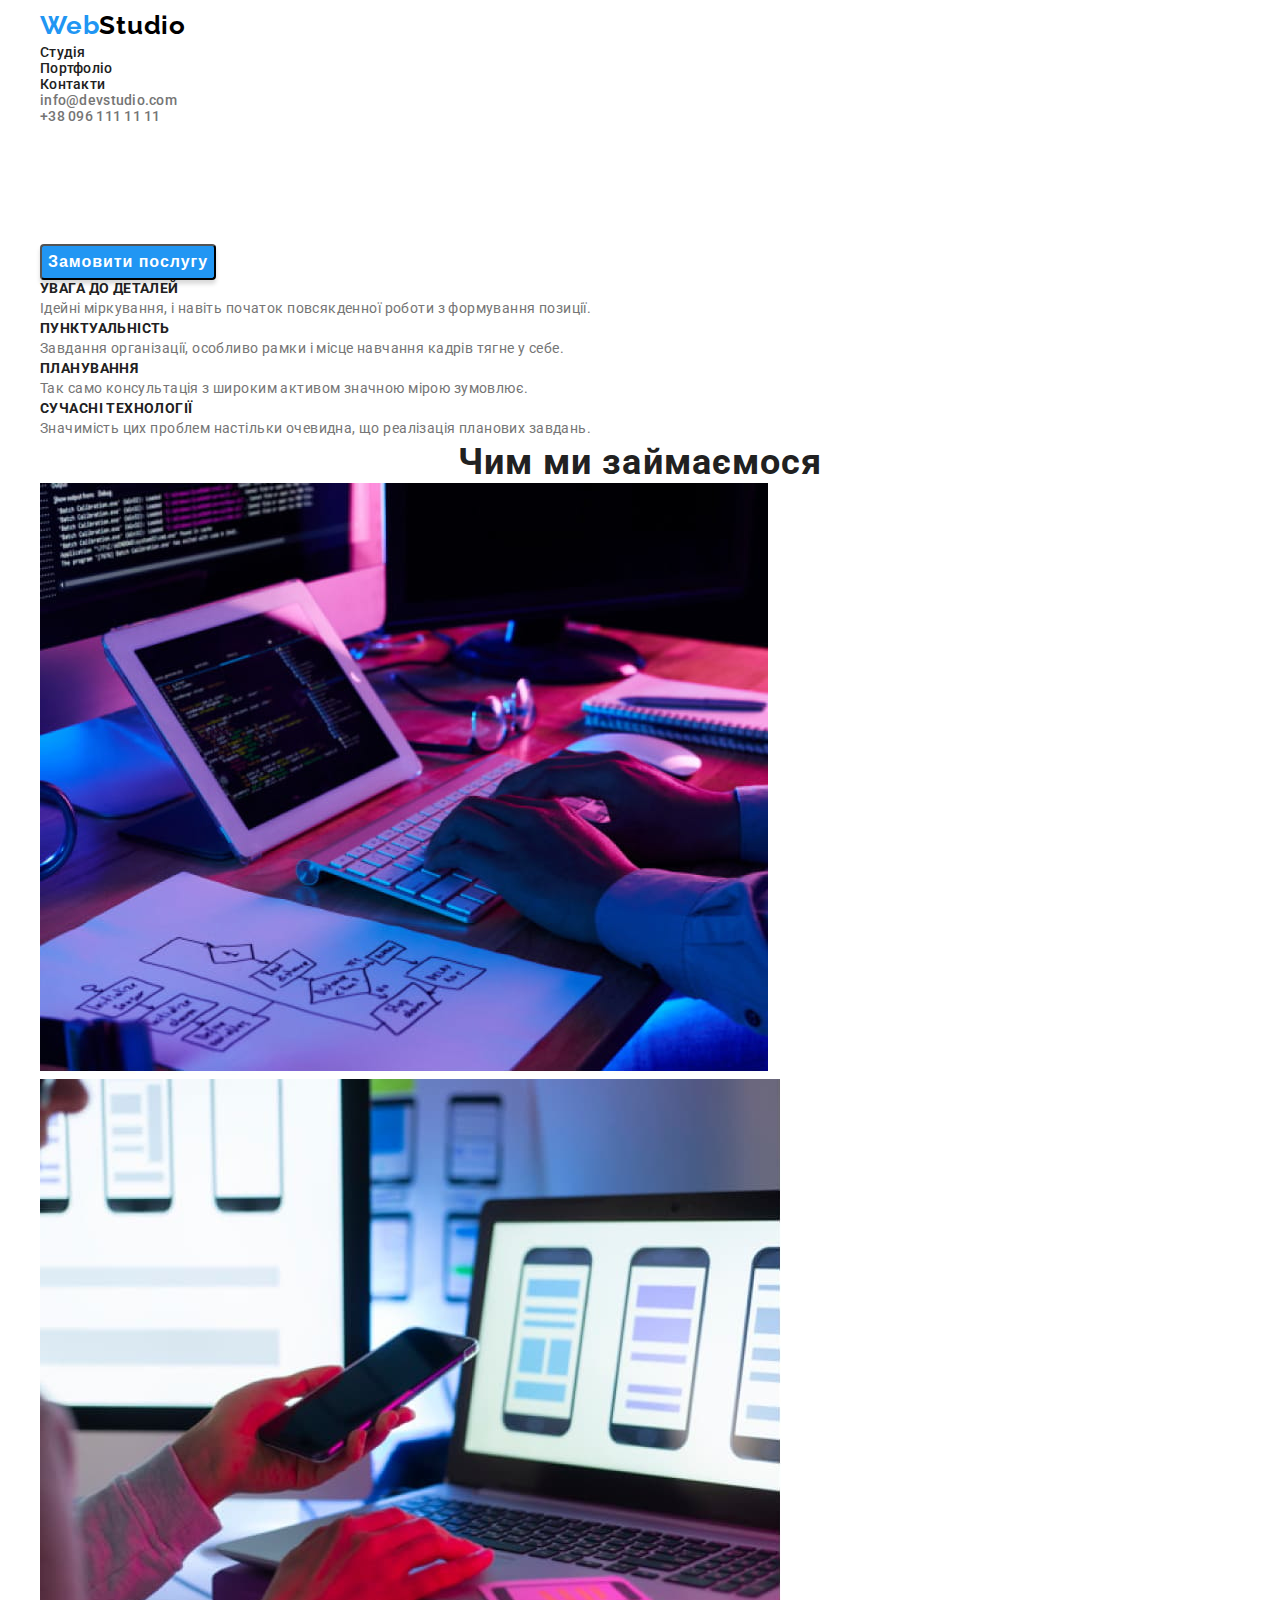
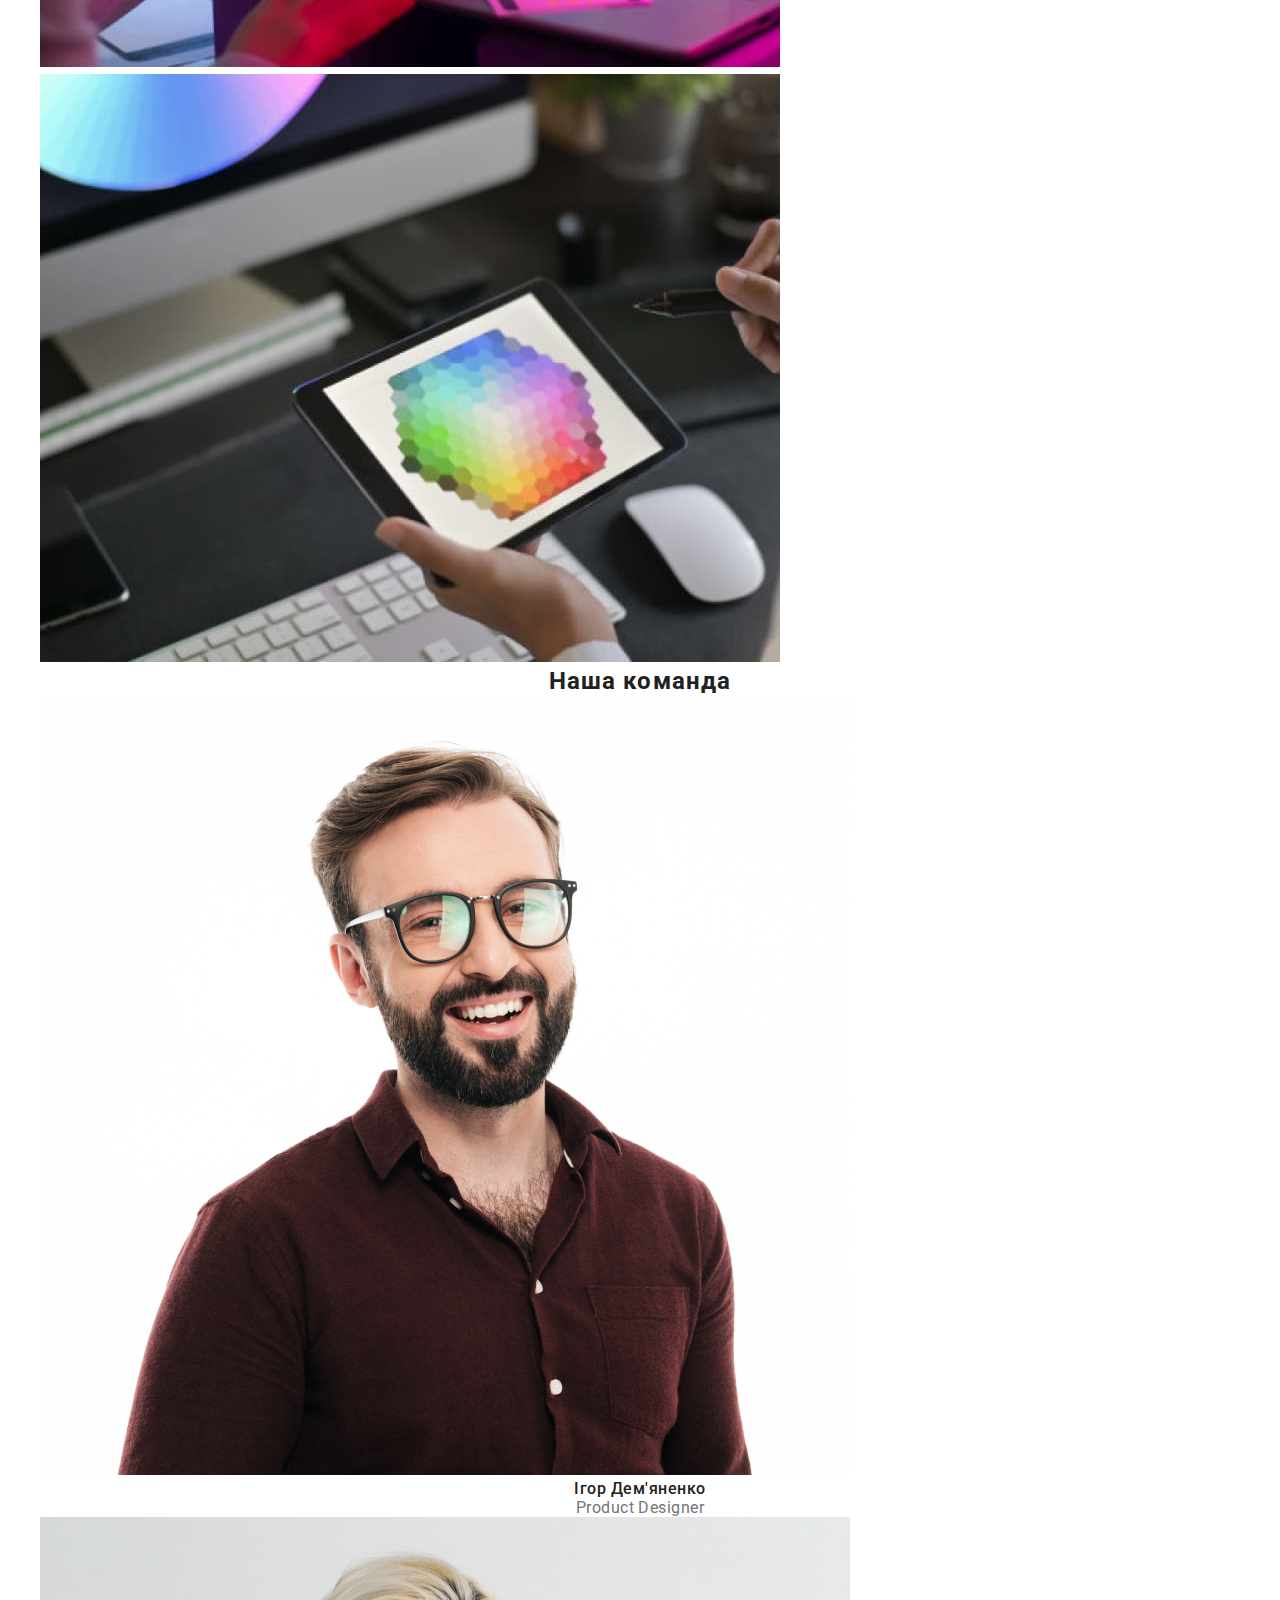
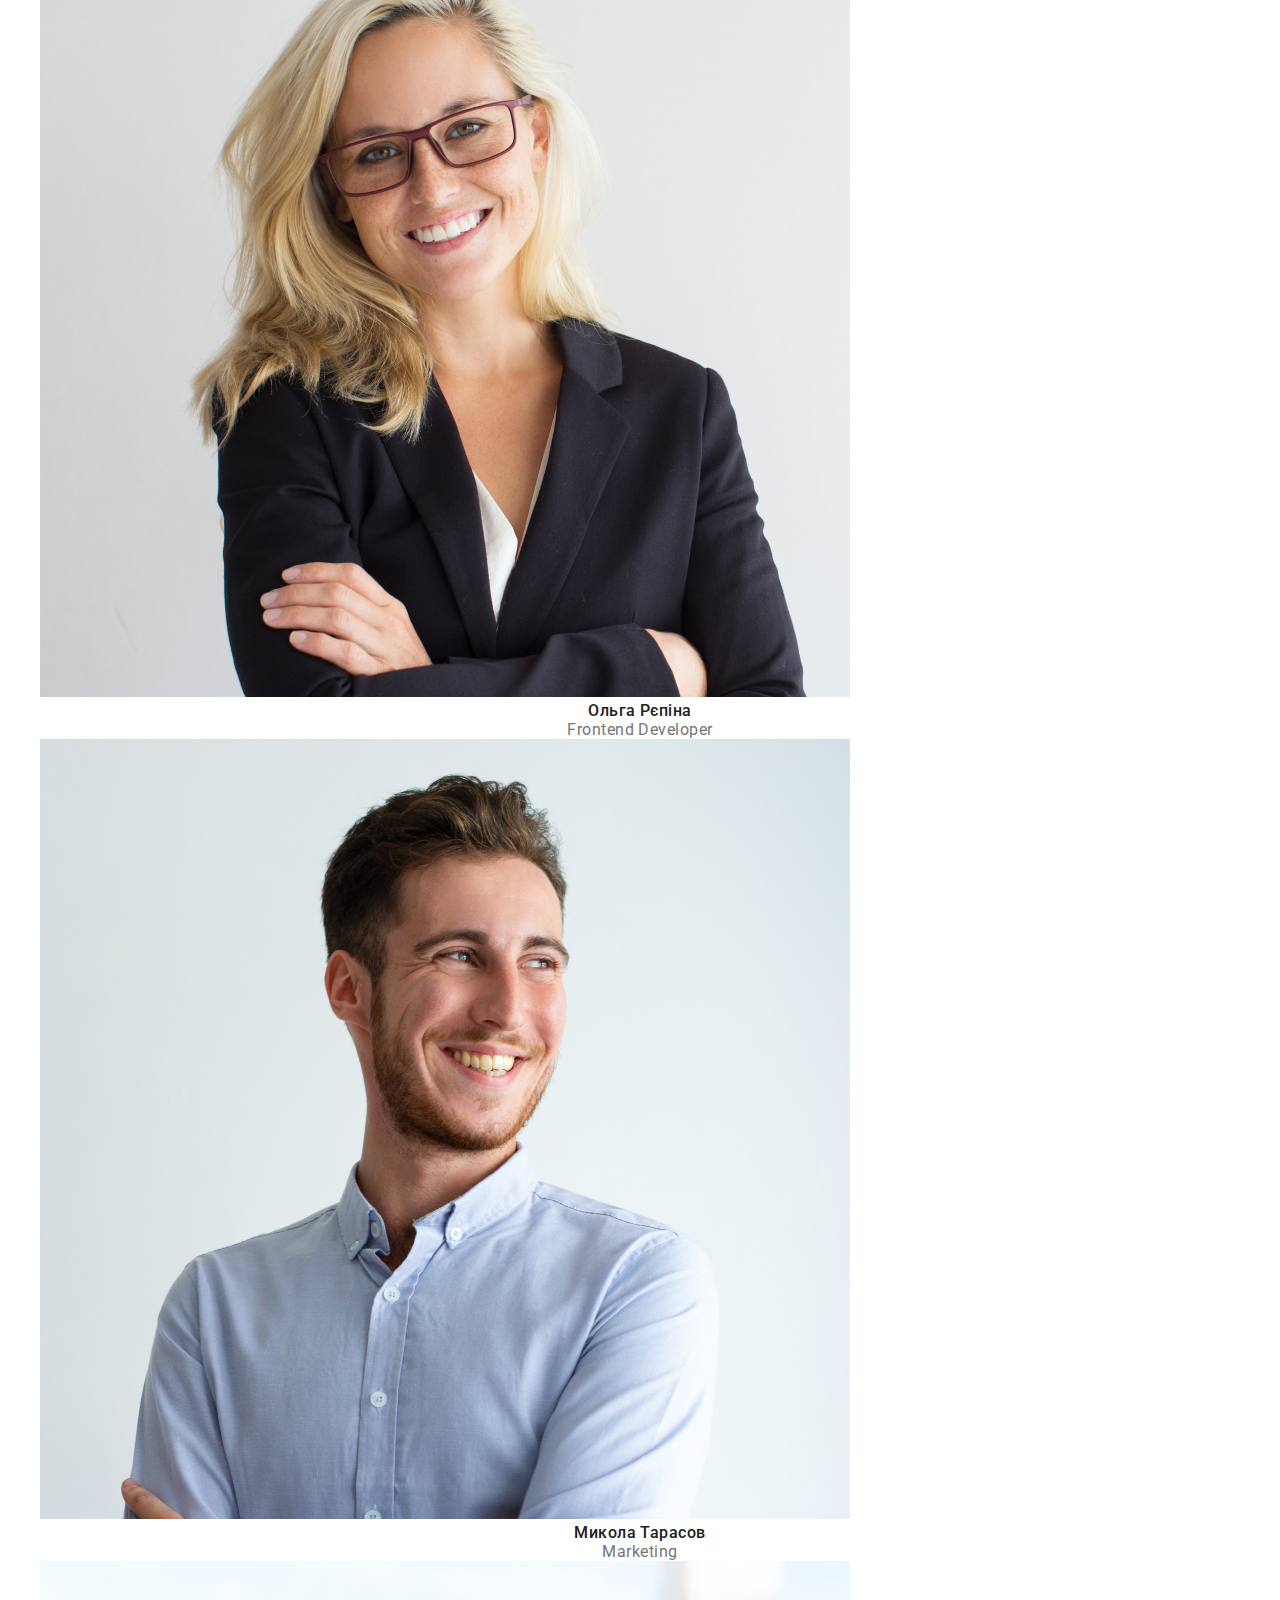
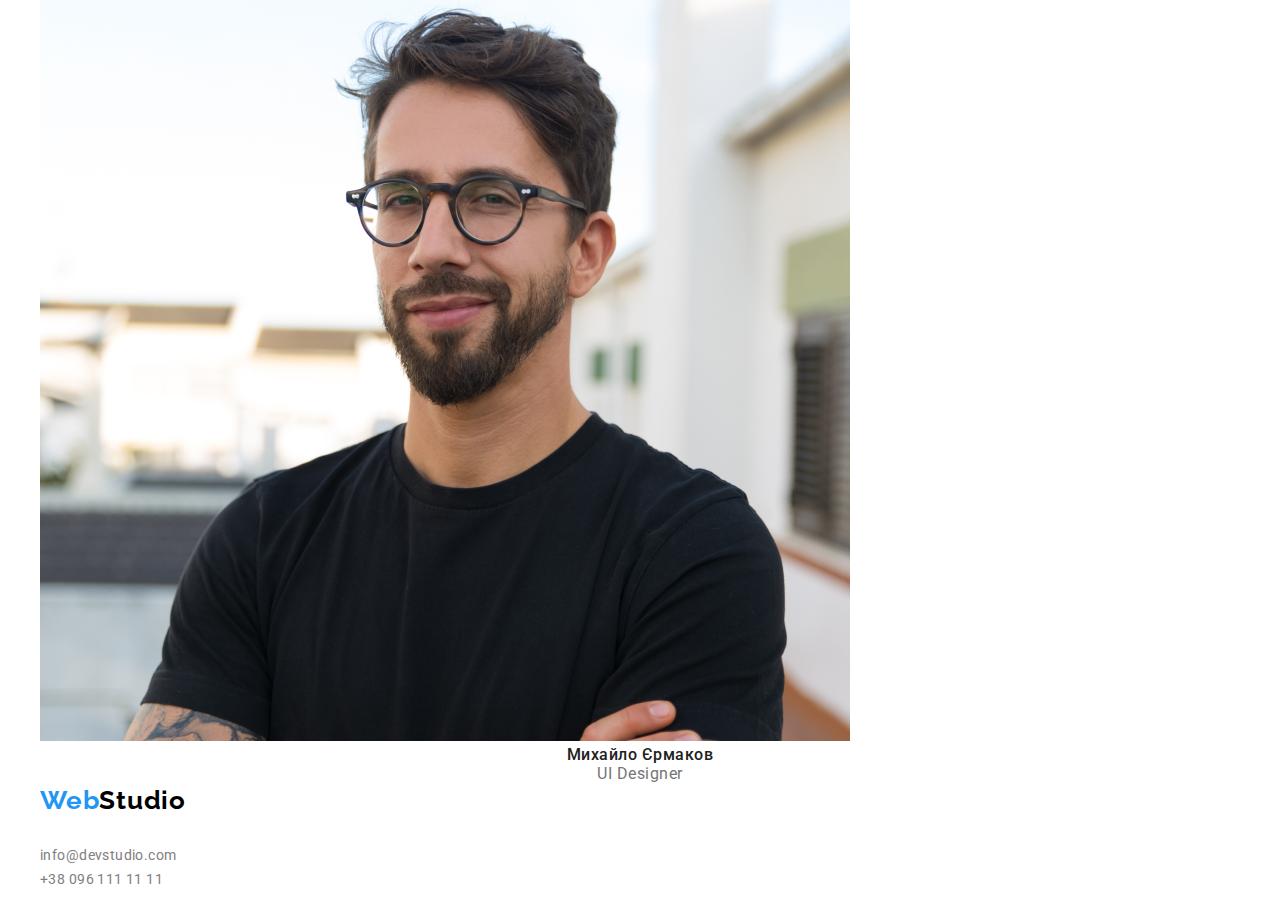
==== commit 38a8c32d: "www ismenenue.com" ====
--- a/index.html
+++ b/index.html
@@ -6,14 +6,11 @@
   <meta name="viewport" content="width=device-width, initial-scale=1.0">
   <title>Document</title>
   <link rel="preconnect" href="https://fonts.googleapis.com">
-  <link rel="preconnect" href="https://fonts.gstatic.com" crossorigin>
-  <link href="https://fonts.googleapis.com/css2?family=Roboto:wght@700&display=swap" rel="stylesheet">
-  <link rel="preconnect" href="https://fonts.googleapis.com">
-  <link rel="preconnect" href="https://fonts.gstatic.com" crossorigin>
-  <link href="https://fonts.googleapis.com/css2?family=Raleway:wght@700&display=swap" rel="stylesheet">
-  <link rel="stylesheet" href="./normalize.css">
-  <link rel="stylesheet" href="./reset.css">
-  <link href="style.css" rel="stylesheet" type="text/css" />
+<link rel="preconnect" href="https://fonts.gstatic.com" crossorigin>
+<link href="https://fonts.googleapis.com/css2?family=Raleway:wght@700&family=Roboto:wght@400;500;700;900&display=swap" rel="stylesheet">
+  <link rel="stylesheet" href="https://cdnjs.cloudflare.com/ajax/libs/modern-normalize/2.0.0/modern-normalize.min.css" integrity="sha512-4xo8blKMVCiXpTaLzQSLSw3KFOVPWhm/TRtuPVc4WG6kUgjH6J03IBuG7JZPkcWMxJ5huwaBpOpnwYElP/m6wg==" crossorigin="anonymous" referrerpolicy="no-referrer" />
+  <link rel="stylesheet" href="./css/reset.css">
+  <link rel="stylesheet" href="./css/style.css">
 </head>
 
 <body>
@@ -22,6 +19,7 @@
 
 
   <header class="header">
+    <div class="container">
     <a class="header-web" href="">Web<span class="header-stud">Studio</span></a>
     <nav class="header-navigation">
       <ul class="header-list">
@@ -44,9 +42,11 @@
         <a class="header-link" href="tel:+380961111111">+38 096 111 11 11</a>
       </li>
     </ul>
+  </div>
   </header>
   <main>
 <section class="hero">
+  <div class="container">
     <h1 class="hero-title">
       Ефективні рішення для
          вашого бізнесу
@@ -70,9 +70,11 @@
           <p class="advent-text">Значимість цих проблем настільки очевидна, що реалізація планових завдань.</p>
         </li>
       </ul>
+    </div>
     </section>
     <!-- what we do -->
     <section class="about">
+      <div class="container">
       <h2 class="about-title">Чим ми займаємося</h2>
       <ul class="about-list">
         <li class="about-item">
@@ -85,12 +87,13 @@
           <img class="about-list" src="./img/work3.jpg" alt="">
         </li>
       </ul>
+    </div>
     </section>
     <!-- team members -->
     <section class="team-members">
-
+      <div class="container">
       <h2 class="container-header">Наша команда</h2>
-      <ul class="containerlist">
+      <ul class="container-list">
         <li class="container-item">
           <img class="container-picture" src="./img/tm1.png" alt="">
           <h2 class="container-name">Ігор Дем'яненко</h2>
@@ -112,10 +115,11 @@
           <p class="container-title">UI Designer</p>
         </li>
       </ul>
+     </div>
     </section>
   </main>
   <footer>
-
+    <div class="container">
 
      <a class="footer-web" href="">Web<span class="footer-stud">Studio</span></a>
 
@@ -126,7 +130,7 @@
 
     <p class="footer-text-gr"> +38 096 111 11 11</p>
 
-
+    </div>
   </footer>
 </body>
 
--- a/css/style.css
+++ b/css/style.css
@@ -0,0 +1,286 @@
+.container{
+    width: 1200px;
+margin: auto; 
+padding: 0.15px;
+}
+body {
+    font-family: Roboto;
+}
+
+:root {
+    --text-color: #757575;
+    --heading-color: #212121;
+    --baground-color: #2F303A;
+    --aczent-color: #2196F3;
+    --miane-header-color: #fff;
+}
+
+
+h3 {
+    color: #212121;
+    font-size: 14px;
+    font-weight: 700;
+    line-height: normal;
+    letter-spacing: 0.42px;
+    text-transform: uppercase;
+
+}
+
+.hero-order {
+    color: #FFF;
+    text-align: center;
+    font-size: 16px;
+    font-weight: 700;
+    line-height: 1.875;
+    
+    letter-spacing: 0.96px;
+    border-radius: 4px;
+    background: #2196F3;
+    box-shadow: 0px 4px 4px 0px rgba(0, 0, 0, 0.15);
+}
+
+h1 {
+    color: #fff;
+
+    text-transform: uppercase;
+}
+
+a {
+    color: #212121;
+    font-size: 14px;
+    font-weight: 500;
+    line-height: 1.14;
+    letter-spacing: 0.28px;
+    text-decoration: none;
+}
+
+a:hover {
+    color: #2196F3;
+}
+
+.footer-web {
+    color: #2196F3;
+    font-family: Raleway;
+    font-size: 26px;
+
+    font-weight: 700;
+    line-height: 1.38;
+    /* 4 */
+    letter-spacing: 0.78px;
+}
+
+.footer-stud {
+    color: #000;
+    font-family: Raleway;
+    font-size: 26px;
+
+    font-weight: 700;
+    line-height: 1.38;
+    /* 5 */
+    letter-spacing: 0.78px;
+}
+
+.header-web {
+    color: #2196F3;
+    font-family: Raleway;
+    font-size: 26px;
+
+    font-weight: 700;
+    line-height: 1.38;
+    /* 4 */
+    letter-spacing: 0.78px;
+}
+
+.header-web:hover {
+    color: #2196F3;
+    font-family: Raleway;
+    font-size: 26px;
+
+    font-weight: 700;
+    line-height: 1.38;
+    /* 4 */
+    letter-spacing: 0.78px;
+}
+
+.header-stud {
+    color: #000;
+    font-family: Raleway;
+    font-size: 26px;
+
+    font-weight: 700;
+    line-height: 1.38;
+    /* 5 */
+    letter-spacing: 0.78px;
+}
+
+.pages-list>.pages-item>p {
+    color: #757575;
+
+    font-size: 14px;
+
+    font-weight: 400;
+    line-height: 24px;
+    /* 6 */
+    letter-spacing: 0.42px;
+}
+
+.h2-what-we-do {
+    color: #212121;
+
+    text-align: center;
+
+    font-size: 36px;
+
+    font-weight: 700;
+    line-height: normal;
+    /* 7 */
+    letter-spacing: 1.08px;
+}
+
+.footer-text-gr {
+    color: grey;
+    font-size: 14px;
+
+    font-weight: 400;
+    line-height: 24px;
+
+    letter-spacing: 0.42px;
+}
+
+.footer-text-adrs {
+    color: rgba(255, 255, 255, 0.60);
+
+    font-size: 14px;
+
+    font-weight: 400;
+    line-height: 24px;
+    /* 171.429% */
+    letter-spacing: 0.42px;
+}
+
+
+
+.container-title {
+    color: #757575;
+    text-align: center;
+    font-size: 16px;
+    font-weight: 400;
+    line-height: normal;
+    letter-spacing: 0.48px;
+}
+
+.main-portfolio-absats {
+    color: #757575;
+    font-size: 16px;
+
+    font-weight: 400;
+    line-height: 30px;
+    /* 187.5% */
+    letter-spacing: 0.48px;
+}
+
+.advent-text {
+    color: #757575;
+
+    font-size: 14px;
+    font-weight: 400;
+    line-height: 24px;
+    letter-spacing: 0.42px;
+}
+
+/* 9 line-hight */
+.main-portfolio-title {
+    color: #212121;
+    font-size: 18px;
+
+    font-weight: 700;
+    line-height: 36px;
+    letter-spacing: 1.08px;
+}
+
+.container-name {
+    color: #212121;
+    text-align: center;
+    font-size: 16px;
+    font-weight: 500;
+    line-height: normal;
+    letter-spacing: 0.48px;
+
+}
+
+.main-button {
+    color: #212121;
+    text-align: center;
+    font-size: 16px;
+
+    font-weight: 500;
+    line-height: 26px;
+    /* 162.5% */
+    letter-spacing: 0.48px;
+    width: 103px;
+    height: 38px;
+    flex-shrink: 0;
+    border-radius: 4px;
+    background: #F5F4FA;
+}
+
+.main-button:hover {
+
+    background: #2196F3;
+    color: #FFF;
+
+}
+
+.header-item {
+    color: #212121;
+
+    font-size: 14px;
+    font-weight: 500;
+    line-height: normal;
+    letter-spacing: 0.28px;
+}
+
+.hero-title {
+    display: flex;
+    width: 696px;
+    flex-shrink: 0;
+}
+
+.about-title {
+    color: #212121;
+    text-align: center;
+
+    font-size: 36px;
+    font-weight: 700;
+    line-height: normal;
+    letter-spacing: 1.08px;
+}
+
+.container-header {
+    color: #212121;
+    text-align: center;
+    font-weight: 700;
+    line-height: normal;
+    letter-spacing: 1.08px;
+}
+
+.header-link {
+    color: #757575;
+
+    font-size: 14px;
+    font-weight: 500;
+    line-height: normal;
+    letter-spacing: 0.28px;
+}
+
+.hero-title {
+    color: #FFF;
+    text-align: center;
+
+    font-size: 44px;
+    font-weight: 900;
+    line-height: 60px;
+    /* 136.364% */
+    letter-spacing: 2.64px;
+    text-transform: uppercase;
+}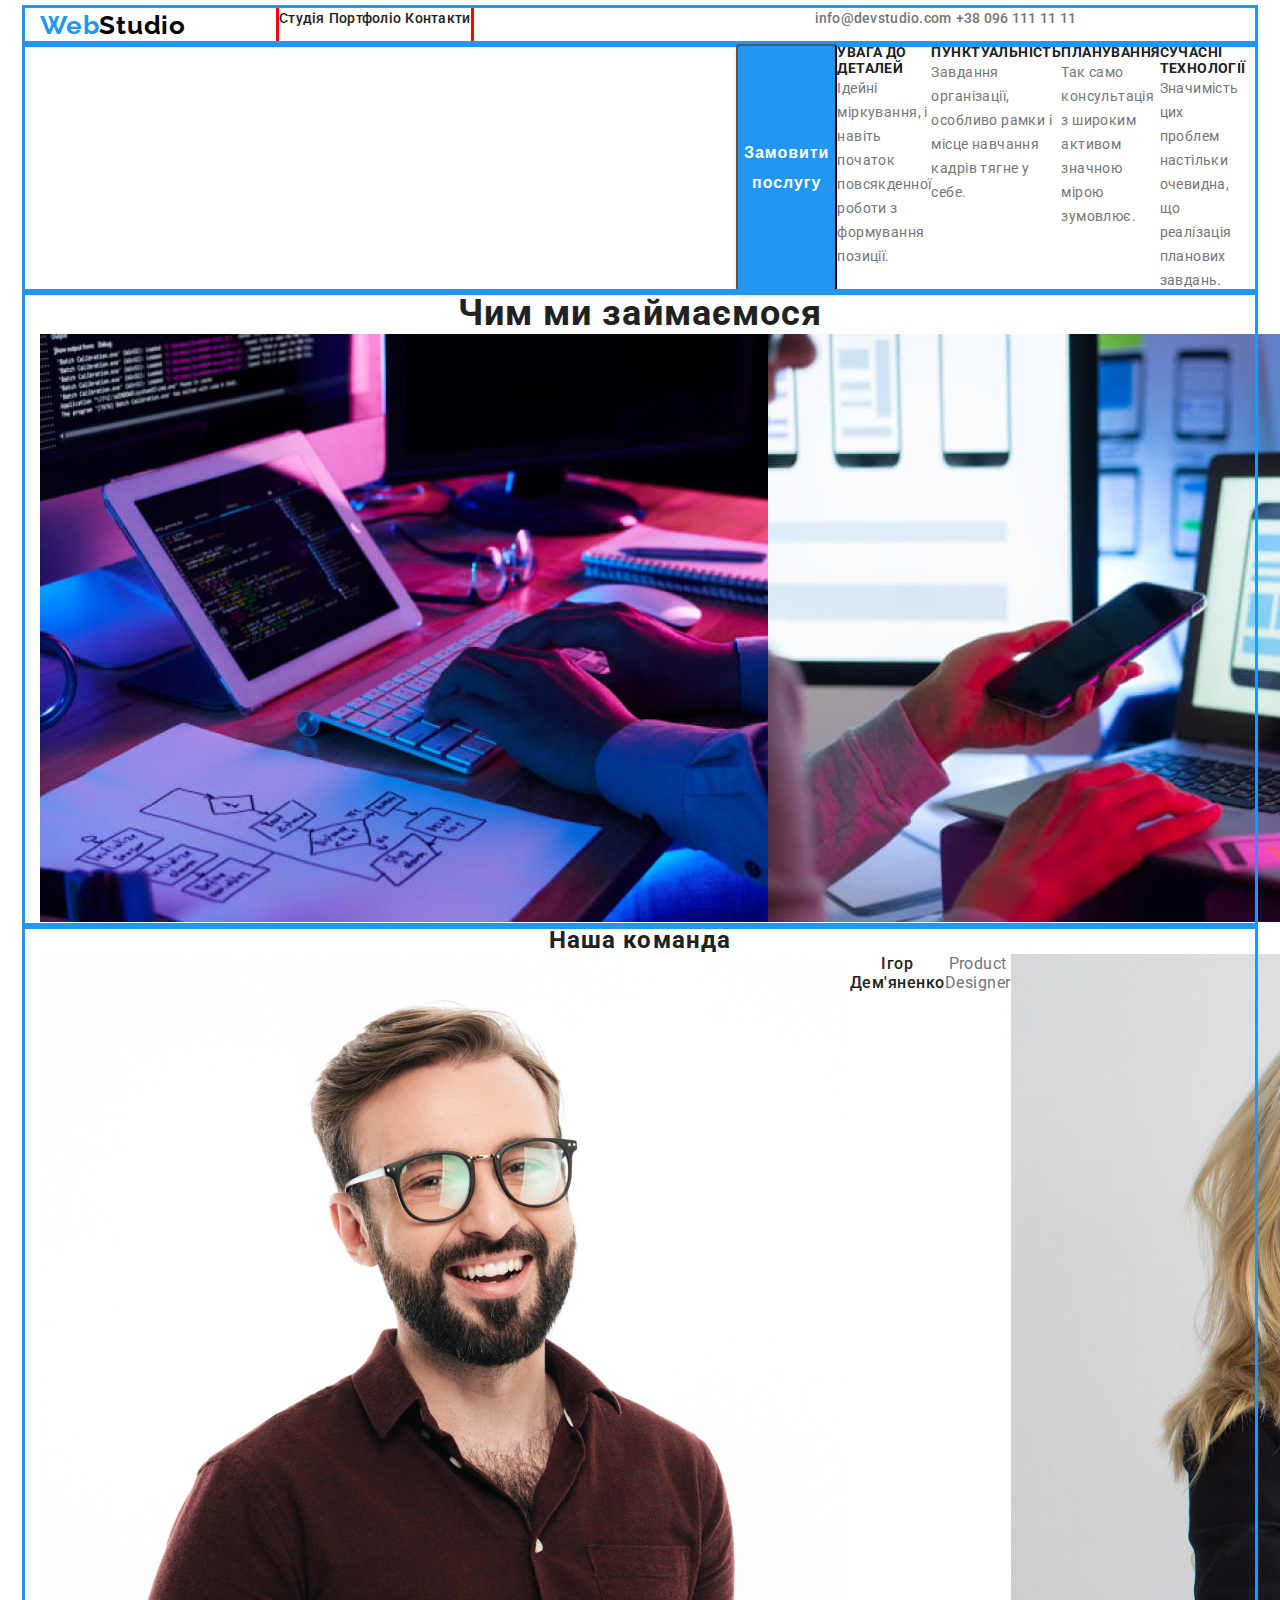
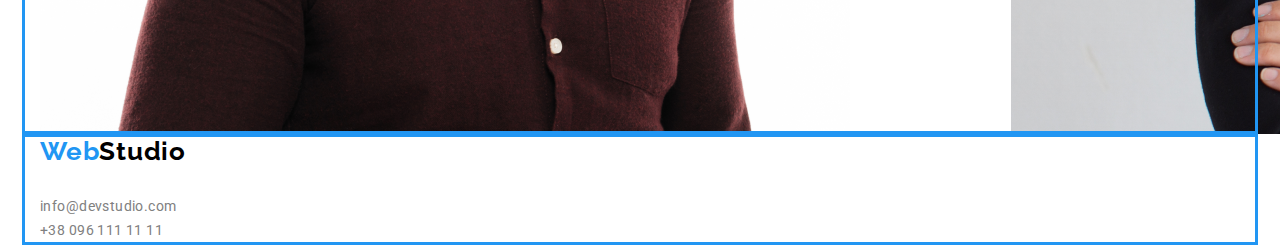
==== commit 08a894d4: "update" ====
--- a/index.html
+++ b/index.html
@@ -19,7 +19,8 @@
 
 
   <header class="header">
-    <div class="container">
+    <div class="container header-box">
+      
     <a class="header-web" href="">Web<span class="header-stud">Studio</span></a>
     <nav class="header-navigation">
       <ul class="header-list">
@@ -46,7 +47,7 @@
   </header>
   <main>
 <section class="hero">
-  <div class="container">
+  <div class="container hero-box">
     <h1 class="hero-title">
       Ефективні рішення для
          вашого бізнесу
--- a/css/style.css
+++ b/css/style.css
@@ -1,10 +1,59 @@
 .container{
     width: 1200px;
-margin: auto; 
-padding: 0.15px;
+margin: 0 auto; 
+padding: 0 15px;
+outline: solid #2196F3
+
+}
+.main-portfolio-list{
+    display: flex;
+}
+
+.hero-box{
+    display: flex;
+    
+}
+.header-box{
+    display: flex;
+    align-self: center;
+}
+.header-navigation{
+    outline: solid red; 
+    margin-right: 344px;
+    margin-left: 93px;
+}
+
+
+.about-list{
+    display: flex;
+}
+.about-item{
+  
+ 
+}
+.pages-list_advent{
+    display: flex;
+}
+.pages-item_advent{
+    display: inline-flex;
+   
+   
+}
+.container-list{
+    display: flex;
+
+}
+.container-item{
+    display: inline-flex;
+
+     
 }
 body {
+    display: flex;
+    flex-direction: column;
     font-family: Roboto;
+justify-content: space-around;
+align-self: center;
 }
 
 :root {
@@ -233,11 +282,14 @@
 
 .header-item {
     color: #212121;
-
+    display: inline-flex;
     font-size: 14px;
     font-weight: 500;
     line-height: normal;
     letter-spacing: 0.28px;
+   
+    flex-direction: column-reverse;
+    flex-wrap: wrap;
 }
 
 .hero-title {
@@ -271,6 +323,9 @@
     font-weight: 500;
     line-height: normal;
     letter-spacing: 0.28px;
+    display: inline-flex;
+    flex-direction: column-reverse;
+    flex-wrap: wrap;
 }
 
 .hero-title {
